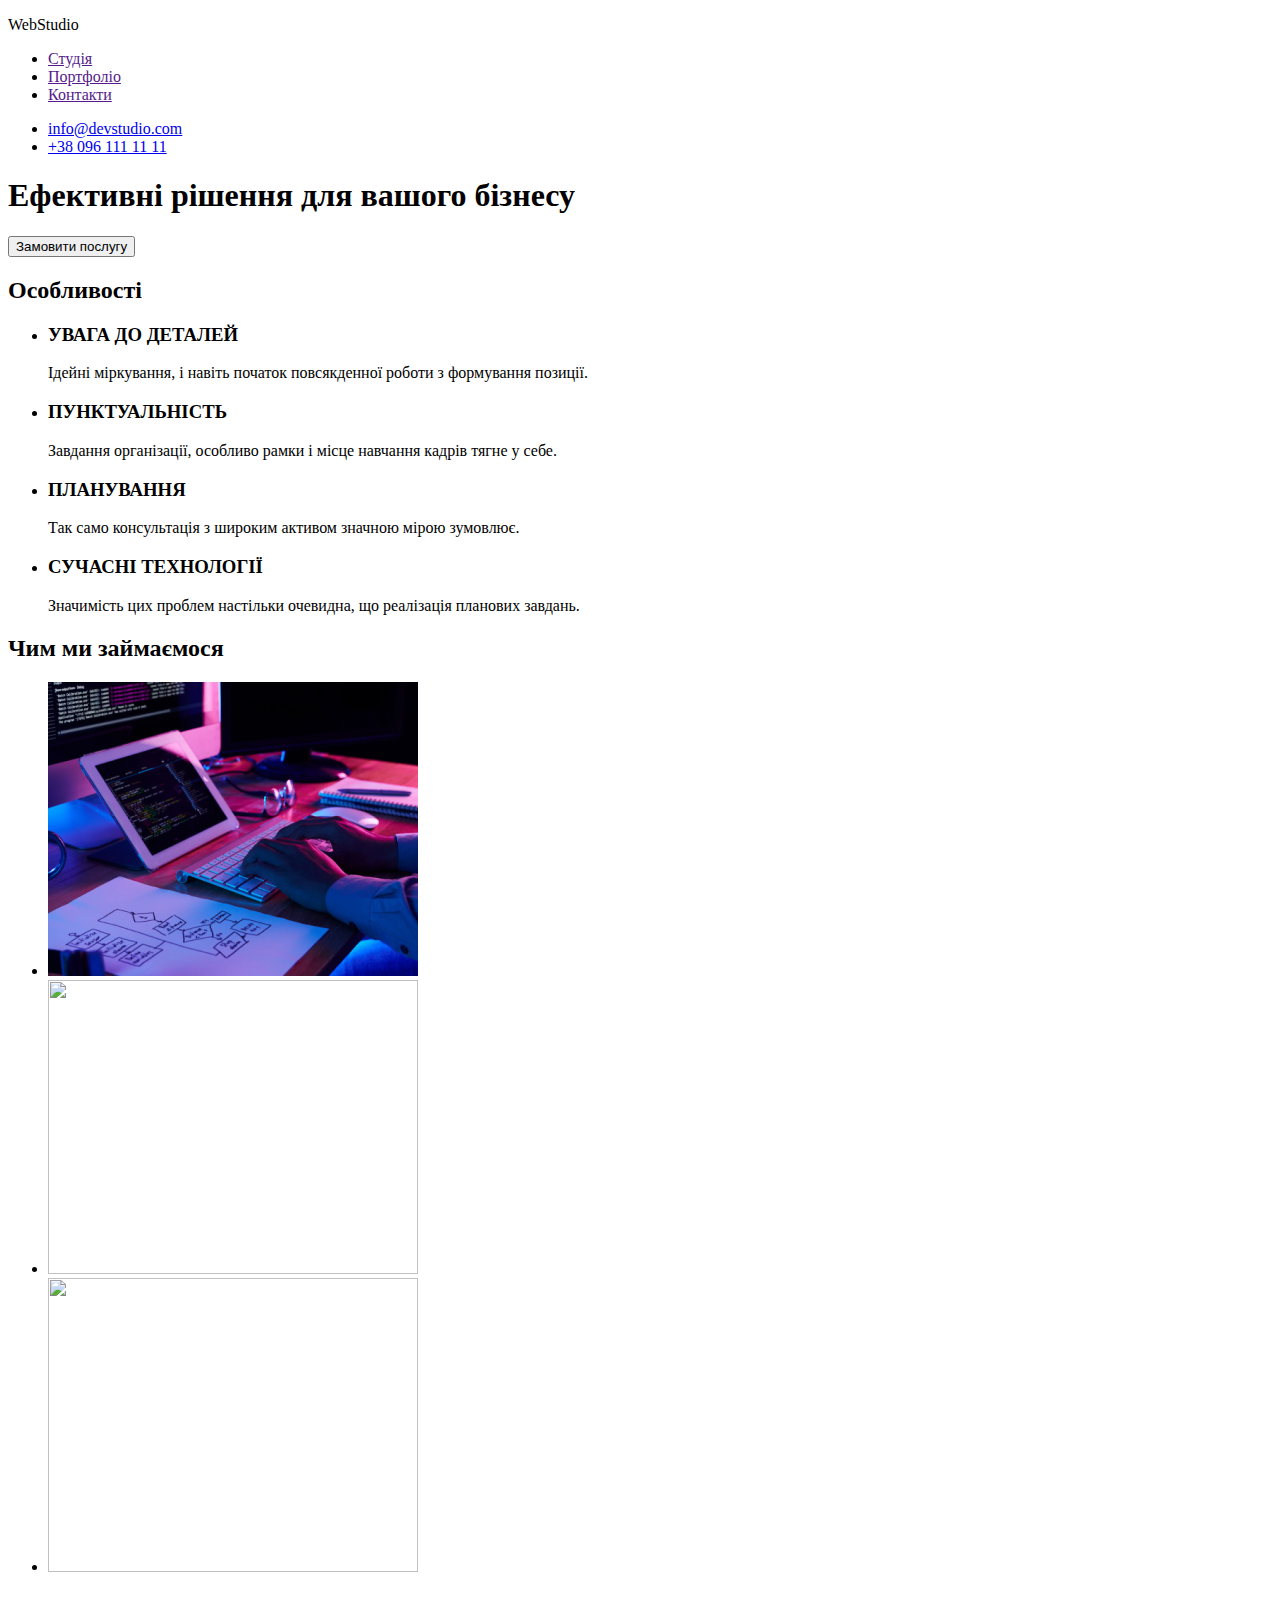
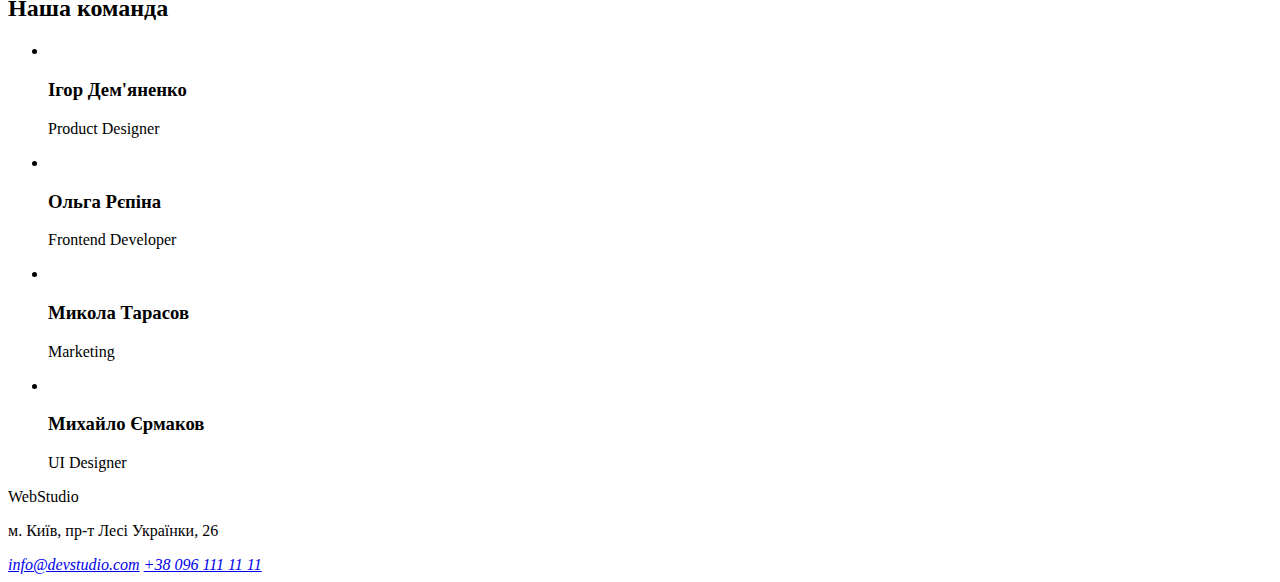
==== firstproject.html @ 96a33d23 "HTML" ====
<!DOCTYPE html>
<html lang="uk">
  <head>
    <meta charset="UTF-8" />
    <meta http-equiv="X-UA-Compatible" content="IE=edge" />
    <meta name="viewport" content="width=device-width, initial-scale=1.0" />
    <title>WebStudio</title>
  </head>
  <body>
    <!-- Шапка сайта -->
    <header>
      <nav>
        <p>WebStudio</p>
        <ul>
          <li>
            <a href="">Студія</a>
          </li>
          <li>
            <a href="">Портфоліо</a>
          </li>

          <li>
            <a href="">Контакти</a>
          </li>
        </ul>
      </nav>
      <ul>
        <li><a href="mailto:info@devstudio.com">info@devstudio.com</a></li>
        <li><a href="tel:+380961111111">+38 096 111 11 11</a></li>
      </ul>
    </header>
    <main>
      <!-- Герой -->
      <section>
        <div>
          <h1>Ефективні рішення для вашого бізнесу</h1>
          <button>Замовити послугу</button>
        </div>
      </section>
      <!--Особливості-->
      <section>
        <h2>Особливості</h2>
        <ul>
          <li>
            <h3>УВАГА ДО ДЕТАЛЕЙ</h3>
            <p>
              Ідейні міркування, і навіть початок повсякденної роботи з
              формування позиції.
            </p>
          </li>
          <li>
            <h3>ПУНКТУАЛЬНІСТЬ</h3>
            <p>
              Завдання організації, особливо рамки і місце навчання кадрів тягне
              у себе.
            </p>
          </li>
          <li>
            <h3>ПЛАНУВАННЯ</h3>
            <p>
              Так само консультація з широким активом значною мірою зумовлює.
            </p>
          </li>
          <li>
            <h3>СУЧАСНІ ТЕХНОЛОГІЇ</h3>
            <p>
              Значимість цих проблем настільки очевидна, що реалізація планових
              завдань.
            </p>
          </li>
        </ul>
      </section>
      <!--Чим ми займаємося-->
      <section>
        <h2>Чим ми займаємося</h2>
        <ul>
          <li>
            <img src="/image/img.png" alt="" width="370" height="294" />
          </li>
          <li>
            <img src="/image/img(1).png" alt="" width="370" height="294" />
          </li>
          <li>
            <img src="/image/img(2).png" alt="" width="370" height="294" />
          </li>
        </ul>
      </section>
      <!--Наша команда-->
      <section>
        <h2>Наша команда</h2>
        <ul>
          <li>
            <div>
              <img src="/image/photo(1).jpg" alt="" width="270" />
              <h3>Ігор Дем'яненко</h3>
              <p>Product Designer</p>
            </div>
          </li>
          <li>
            <div>
              <img src="/image/photo(2).jpg" alt="" width="270" />
              <h3>Ольга Рєпіна</h3>
              <p>Frontend Developer</p>
            </div>
          </li>
          <li>
            <div>
              <img src="/image/photo(3).jpg" alt="" width="270" />
              <h3>Микола Тарасов</h3>
              <p>Marketing</p>
            </div>
          </li>
          <li>
            <div>
              <img src="/image/photo(4).png" alt="" width="270"/>
              <h3>Михайло Єрмаков</h3>
              <p>UI Designer</p>
            </div>
          </li>
        </ul>
      </section>
    </main>
    <footer>
      <div>
        <p>WebStudio</p>
        <p>м. Київ, пр-т Лесі Українки, 26</p>
        <address>
          <a href="mailto:info@devstudio.com">info@devstudio.com</a>
          <a href="tel:+380961111111">+38 096 111 11 11</a>
        </address>
      </div>
    </footer>
  </body>
</html>
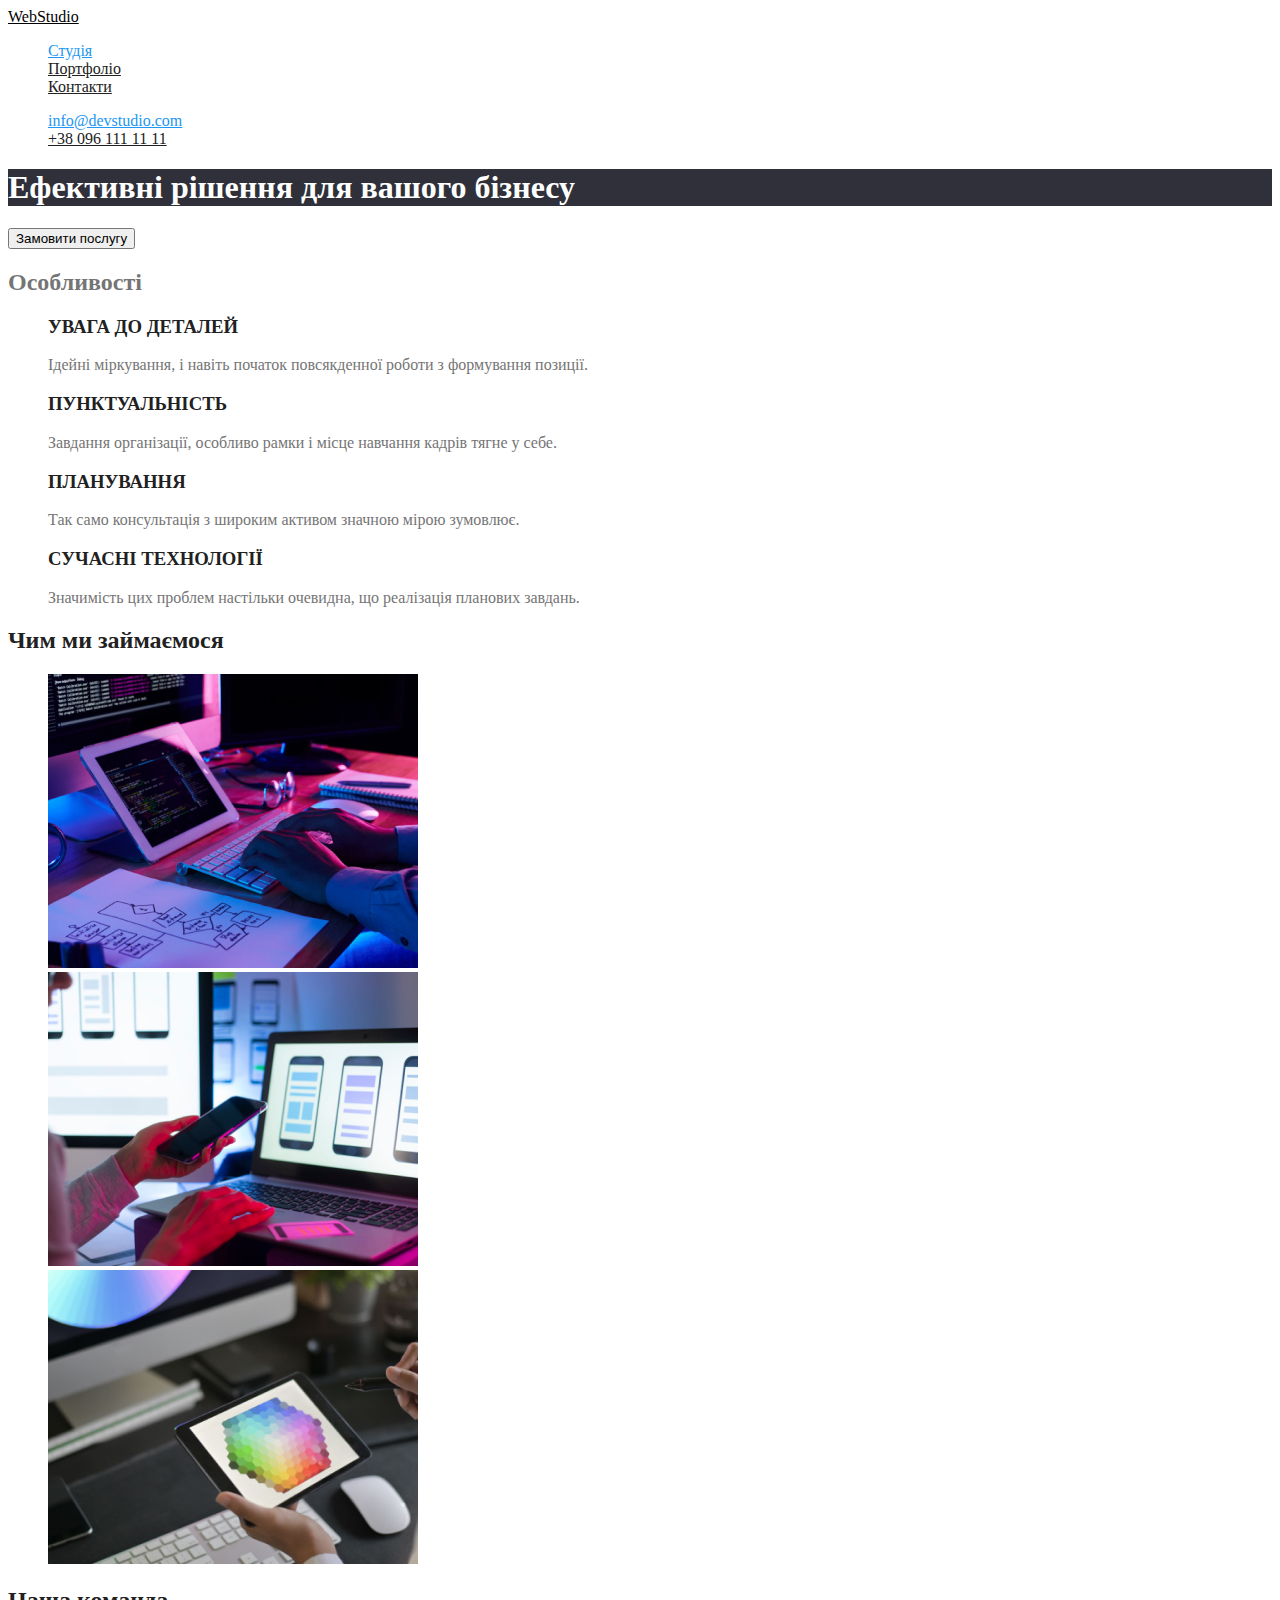
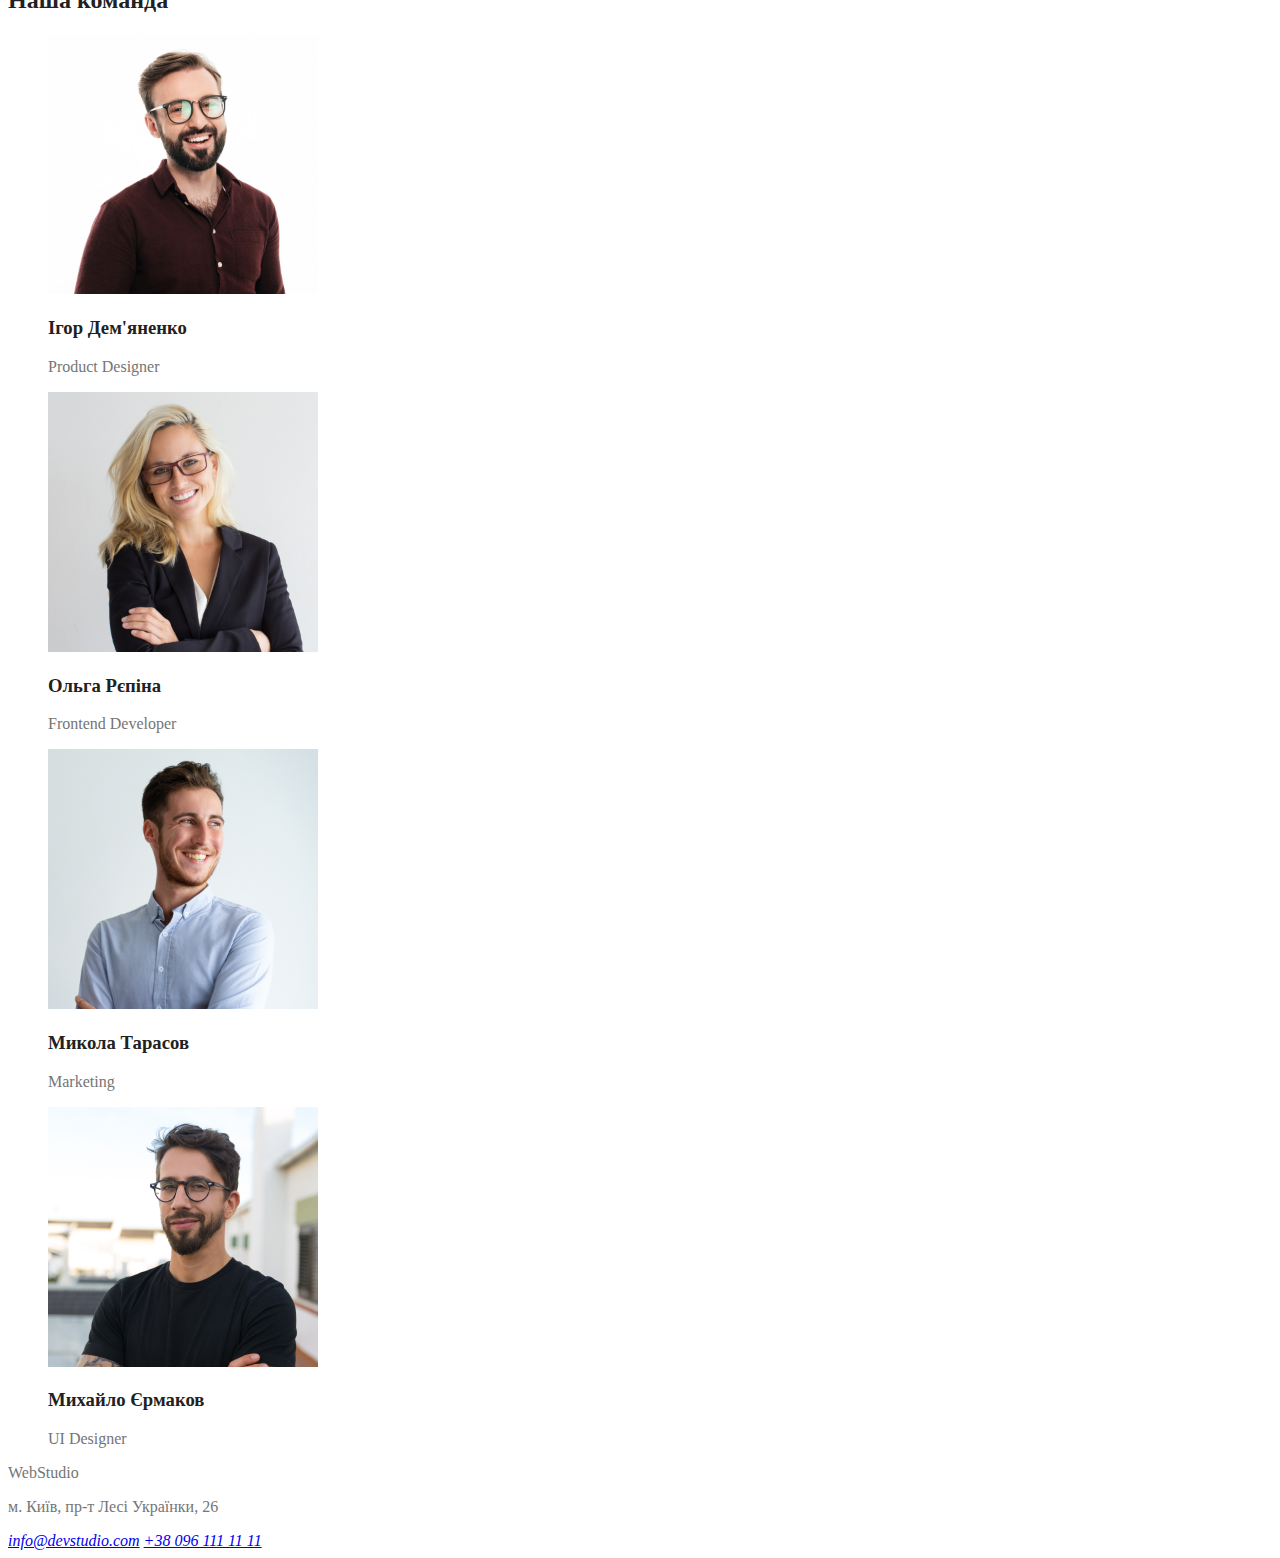
==== commit 7792dd21: "Portfolio Page + Css" ====
--- a/firstproject.html
+++ b/firstproject.html
@@ -5,64 +5,65 @@
     <meta http-equiv="X-UA-Compatible" content="IE=edge" />
     <meta name="viewport" content="width=device-width, initial-scale=1.0" />
     <title>WebStudio</title>
+    <link rel="stylesheet" href="/css/styles.css" />
   </head>
-  <body>
+  <body class="page">
     <!-- Шапка сайта -->
-    <header>
-      <nav>
-        <p>WebStudio</p>
-        <ul>
+    <header class="">
+      <nav >
+        <a href="" class="link">WebStudio</a>
+        <ul class="list">
           <li>
-            <a href="">Студія</a>
+            <a class="link current" href="">Студія</a>
           </li>
           <li>
-            <a href="">Портфоліо</a>
+            <a class="link" href="./portfolio.html" target="_blank">Портфоліо</a>
           </li>
 
           <li>
-            <a href="">Контакти</a>
+            <a class="link" href="">Контакти</a>
           </li>
         </ul>
       </nav>
-      <ul>
-        <li><a href="mailto:info@devstudio.com">info@devstudio.com</a></li>
-        <li><a href="tel:+380961111111">+38 096 111 11 11</a></li>
+      <ul class="list" >
+        <li ><a href="mailto:info@devstudio.com" class=" link current" >info@devstudio.com</a></li>
+        <li><a href="tel:+380961111111" class="link">+38 096 111 11 11</a></li>
       </ul>
     </header>
     <main>
       <!-- Герой -->
       <section>
         <div>
-          <h1>Ефективні рішення для вашого бізнесу</h1>
-          <button>Замовити послугу</button>
+          <h1 class="hero-title">Ефективні рішення для вашого бізнесу</h1>
+          <button class="button">Замовити послугу</button>
         </div>
       </section>
       <!--Особливості-->
-      <section>
-        <h2>Особливості</h2>
-        <ul>
+      <section class="section">
+        <h2 >Особливості</h2>
+        <ul class="list">
           <li>
-            <h3>УВАГА ДО ДЕТАЛЕЙ</h3>
+            <h3 class="title">УВАГА ДО ДЕТАЛЕЙ</h3>
             <p>
               Ідейні міркування, і навіть початок повсякденної роботи з
               формування позиції.
             </p>
           </li>
           <li>
-            <h3>ПУНКТУАЛЬНІСТЬ</h3>
+            <h3 class="title">ПУНКТУАЛЬНІСТЬ</h3>
             <p>
               Завдання організації, особливо рамки і місце навчання кадрів тягне
               у себе.
             </p>
           </li>
           <li>
-            <h3>ПЛАНУВАННЯ</h3>
+            <h3 class="title">ПЛАНУВАННЯ</h3>
             <p>
               Так само консультація з широким активом значною мірою зумовлює.
             </p>
           </li>
           <li>
-            <h3>СУЧАСНІ ТЕХНОЛОГІЇ</h3>
+            <h3 class="title">СУЧАСНІ ТЕХНОЛОГІЇ</h3>
             <p>
               Значимість цих проблем настільки очевидна, що реалізація планових
               завдань.
@@ -71,9 +72,9 @@
         </ul>
       </section>
       <!--Чим ми займаємося-->
-      <section>
-        <h2>Чим ми займаємося</h2>
-        <ul>
+      <section class="section">
+        <h2 class="title">Чим ми займаємося</h2>
+        <ul class="list">
           <li>
             <img src="/image/img.png" alt="" width="370" height="294" />
           </li>
@@ -86,40 +87,41 @@
         </ul>
       </section>
       <!--Наша команда-->
-      <section>
-        <h2>Наша команда</h2>
-        <ul>
+      <section class="section">
+        <h2 class="title">Наша команда</h2>
+        <ul class="list">
           <li>
             <div>
               <img src="/image/photo(1).jpg" alt="" width="270" />
-              <h3>Ігор Дем'яненко</h3>
+              <h3 class="title">Ігор Дем'яненко</h3>
               <p>Product Designer</p>
             </div>
           </li>
           <li>
             <div>
               <img src="/image/photo(2).jpg" alt="" width="270" />
-              <h3>Ольга Рєпіна</h3>
+              <h3 class="title">Ольга Рєпіна</h3>
               <p>Frontend Developer</p>
             </div>
           </li>
           <li>
             <div>
               <img src="/image/photo(3).jpg" alt="" width="270" />
-              <h3>Микола Тарасов</h3>
+              <h3 class="title">Микола Тарасов</h3>
               <p>Marketing</p>
             </div>
           </li>
           <li>
             <div>
-              <img src="/image/photo(4).png" alt="" width="270"/>
-              <h3>Михайло Єрмаков</h3>
+              <img src="/image/photo(4).png" alt="" width="270" />
+              <h3 class="title">Михайло Єрмаков</h3>
               <p>UI Designer</p>
             </div>
           </li>
         </ul>
       </section>
     </main>
+    <!-- Футер-->
     <footer>
       <div>
         <p>WebStudio</p>
--- a/css/styles.css
+++ b/css/styles.css
@@ -0,0 +1,44 @@
+:root {
+    --primery-text-color: #757575; 
+    --title-text-color: #212121;
+    --accent-color:  #2196F3; 
+    --primery-White-color: #ffffff;
+  }
+  
+/* Основной цвет текста */
+  .page{
+    color: var(--primery-text-color);
+  }
+/* Списки  */
+  .list {
+    list-style: none;
+  }
+
+  /* Ссылки навигации */
+
+   .link{
+    color:#000000;
+  }
+  .list .link{
+    color: var(--title-text-color);
+  }
+  .list .link:hover{
+    color: var(--accent-color);
+  }
+  .list .link.current {
+    color: var(--accent-color);
+  }
+
+  /* Герой */
+  .hero-title{
+    color: var(--primery-White-color);
+    background-color: #2F303A;
+  }
+
+
+  /* Особливості (section) */
+  .section .title{
+    color: var(--title-text-color);
+  }
+
+
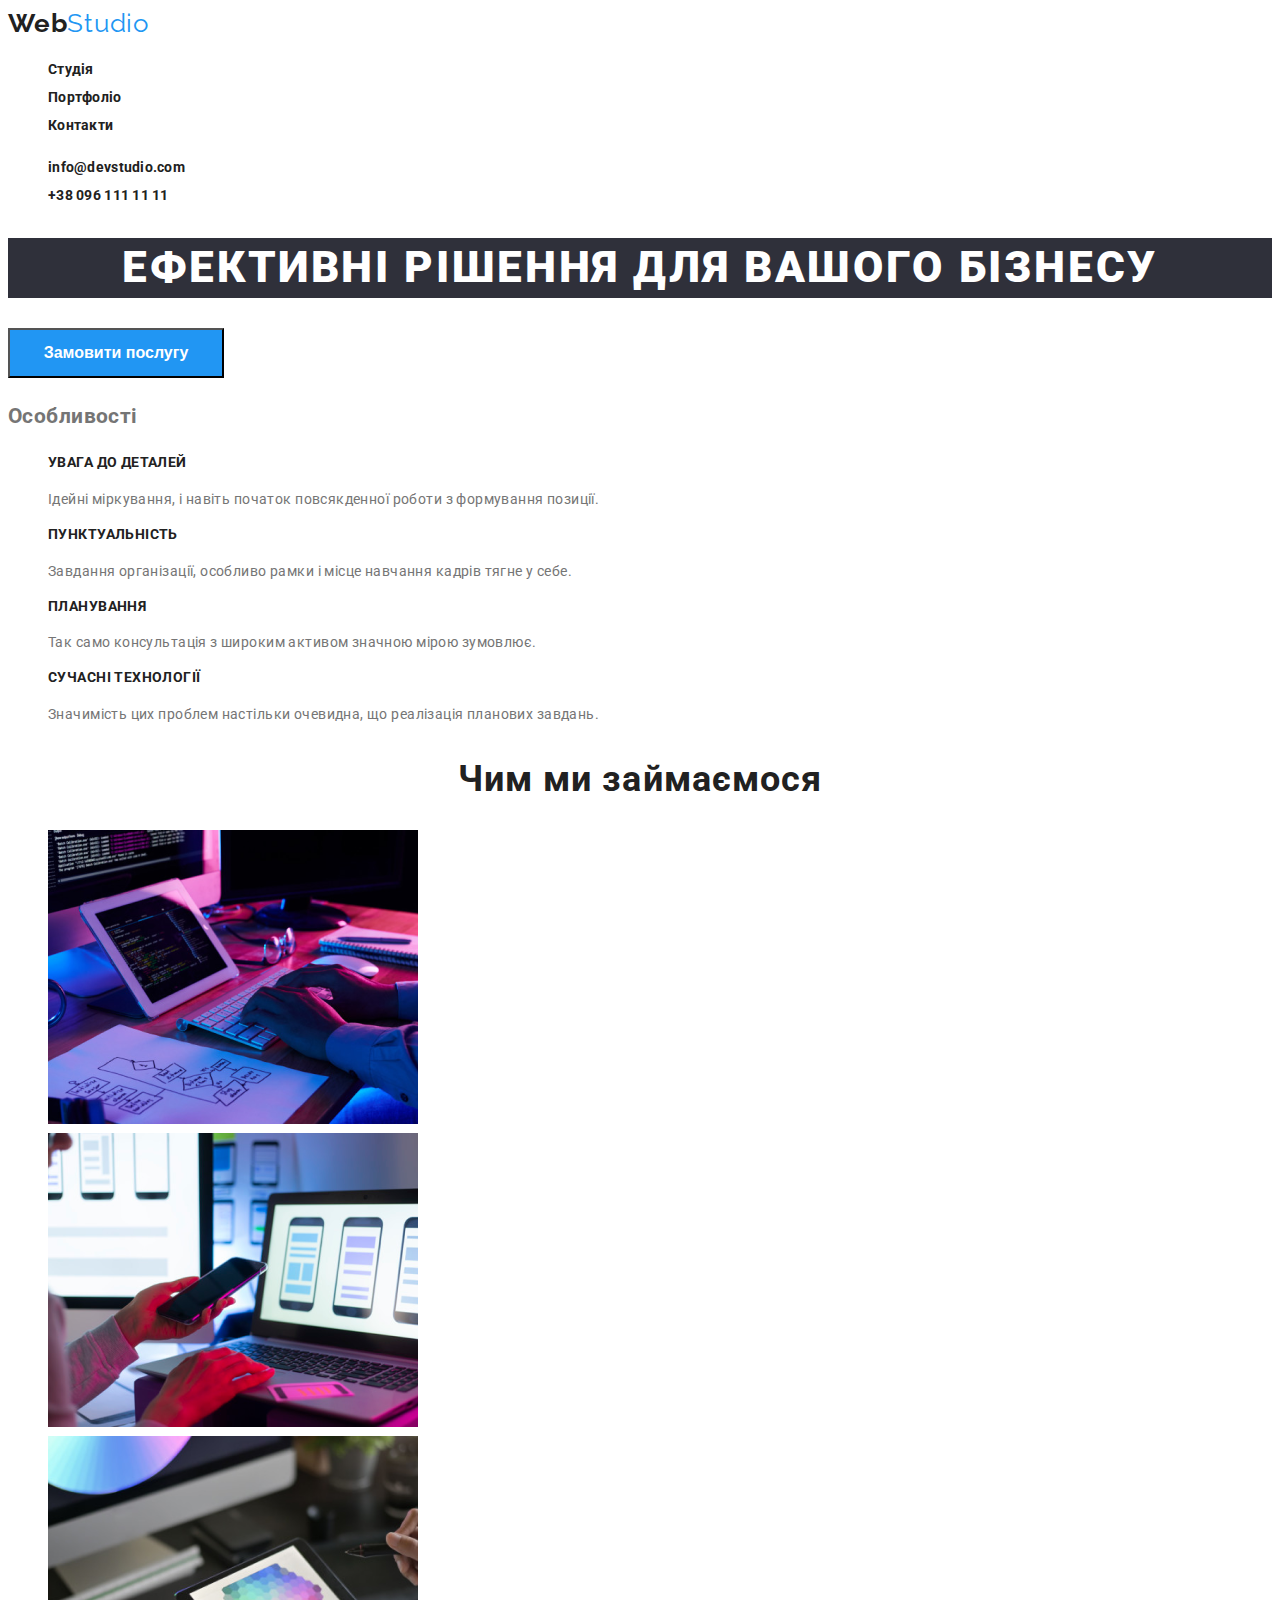
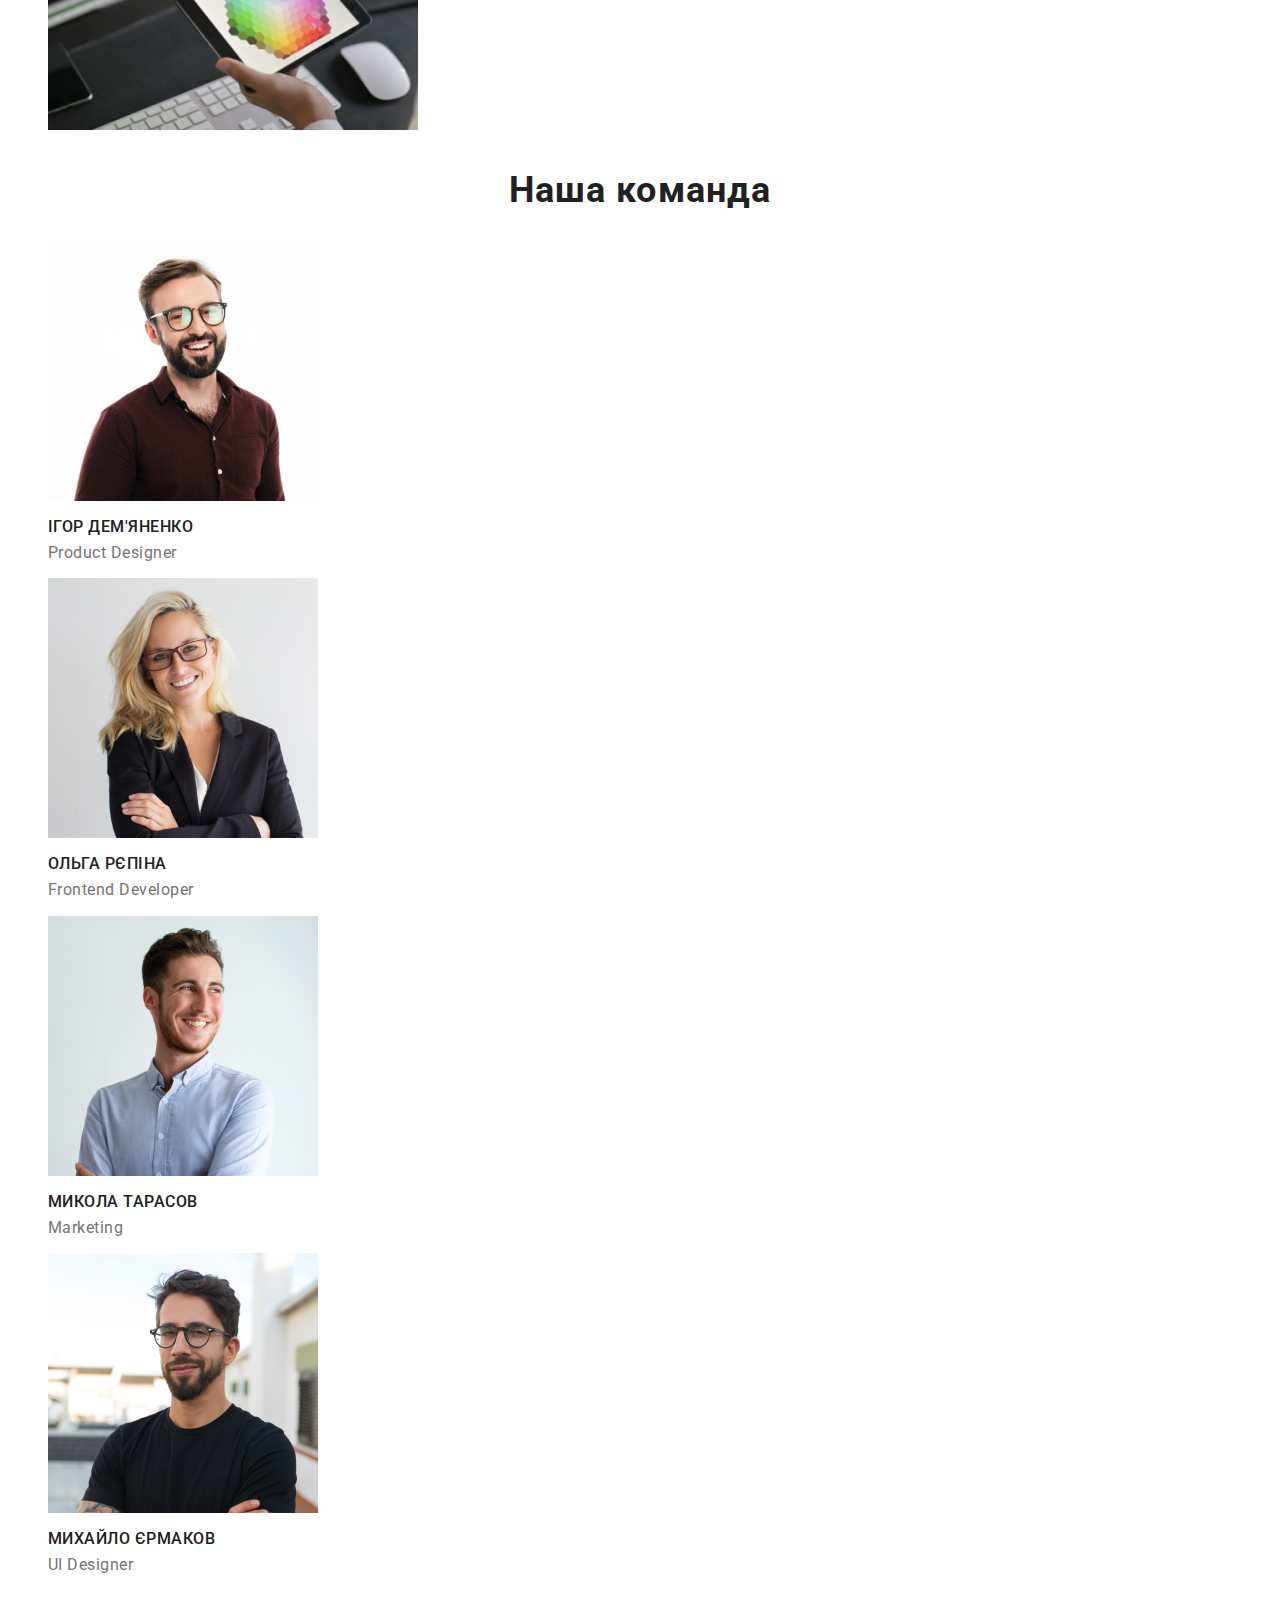
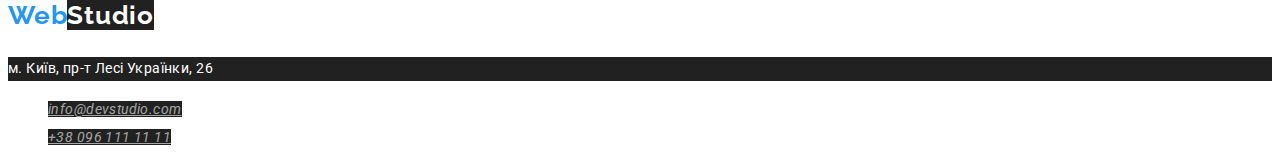
==== commit 4106e24d: "11/02" ====
--- a/firstproject.html
+++ b/firstproject.html
@@ -4,20 +4,26 @@
     <meta charset="UTF-8" />
     <meta http-equiv="X-UA-Compatible" content="IE=edge" />
     <meta name="viewport" content="width=device-width, initial-scale=1.0" />
+    <link
+      href="https://fonts.googleapis.com/css2?family=Hammersmith+One&family=Raleway:wght@700&family=Roboto:wght@400;700;900&display=swap"
+      rel="stylesheet"
+    />
     <title>WebStudio</title>
     <link rel="stylesheet" href="/css/styles.css" />
   </head>
   <body class="page">
     <!-- Шапка сайта -->
     <header class="">
-      <nav >
-        <a href="" class="link">WebStudio</a>
+      <nav>
+        <a href="" class="logo">Web<span class="studio">Studio</span></a>
         <ul class="list">
           <li>
             <a class="link current" href="">Студія</a>
           </li>
           <li>
-            <a class="link" href="./portfolio.html" target="_blank">Портфоліо</a>
+            <a class="link" href="./portfolio.html" target="_blank"
+              >Портфоліо</a
+            >
           </li>
 
           <li>
@@ -25,8 +31,12 @@
           </li>
         </ul>
       </nav>
-      <ul class="list" >
-        <li ><a href="mailto:info@devstudio.com" class=" link current" >info@devstudio.com</a></li>
+      <ul class="list">
+        <li>
+          <a href="mailto:info@devstudio.com" class="link current"
+            >info@devstudio.com</a
+          >
+        </li>
         <li><a href="tel:+380961111111" class="link">+38 096 111 11 11</a></li>
       </ul>
     </header>
@@ -34,13 +44,13 @@
       <!-- Герой -->
       <section>
         <div>
-          <h1 class="hero-title">Ефективні рішення для вашого бізнесу</h1>
+          <h1 class="hero title">Ефективні рішення для вашого бізнесу</h1>
           <button class="button">Замовити послугу</button>
         </div>
       </section>
       <!--Особливості-->
-      <section class="section">
-        <h2 >Особливості</h2>
+      <section class="particularities">
+        <h2 class="title">Особливості</h2>
         <ul class="list">
           <li>
             <h3 class="title">УВАГА ДО ДЕТАЛЕЙ</h3>
@@ -89,33 +99,33 @@
       <!--Наша команда-->
       <section class="section">
         <h2 class="title">Наша команда</h2>
-        <ul class="list">
+        <ul class="ourteam list">
           <li>
             <div>
               <img src="/image/photo(1).jpg" alt="" width="270" />
               <h3 class="title">Ігор Дем'яненко</h3>
-              <p>Product Designer</p>
+              <p class="text">Product Designer</p>
             </div>
           </li>
           <li>
             <div>
               <img src="/image/photo(2).jpg" alt="" width="270" />
               <h3 class="title">Ольга Рєпіна</h3>
-              <p>Frontend Developer</p>
+              <p class="text">Frontend Developer</p>
             </div>
           </li>
           <li>
             <div>
               <img src="/image/photo(3).jpg" alt="" width="270" />
               <h3 class="title">Микола Тарасов</h3>
-              <p>Marketing</p>
+              <p class="text">Marketing</p>
             </div>
           </li>
           <li>
             <div>
               <img src="/image/photo(4).png" alt="" width="270" />
               <h3 class="title">Михайло Єрмаков</h3>
-              <p>UI Designer</p>
+              <p class="text">UI Designer</p>
             </div>
           </li>
         </ul>
@@ -124,11 +134,21 @@
     <!-- Футер-->
     <footer>
       <div>
-        <p>WebStudio</p>
-        <p>м. Київ, пр-т Лесі Українки, 26</p>
+        <p class="logo2">Web<span class="studio2">Studio</span></p>
+        <p class="adrs">м. Київ, пр-т Лесі Українки, 26</p>
         <address>
-          <a href="mailto:info@devstudio.com">info@devstudio.com</a>
-          <a href="tel:+380961111111">+38 096 111 11 11</a>
+          <ul class="list">
+            <li>
+              <a class="mailphone" href="mailto:info@devstudio.com"
+                >info@devstudio.com</a
+              >
+            </li>
+            <li>
+              <a class="mailphone" href="tel:+380961111111"
+                >+38 096 111 11 11</a
+              >
+            </li>
+          </ul>
         </address>
       </div>
     </footer>
--- a/css/styles.css
+++ b/css/styles.css
@@ -1,44 +1,148 @@
 :root {
-    --primery-text-color: #757575; 
-    --title-text-color: #212121;
-    --accent-color:  #2196F3; 
-    --primery-White-color: #ffffff;
-  }
-  
+  --primery-text-color: #757575;
+  --title-text-color: #212121;
+  --accent-color: #2196f3;
+  --primery-White-color: #ffffff;
+}
+
 /* Основной цвет текста */
-  .page{
-    color: var(--primery-text-color);
-  }
+body {
+  color: var(--primery-text-color);
+  font-family: Roboto, sans-serif;
+  font-weight: 400;
+  font-size: 14px;
+  line-height: 2;
+  letter-spacing: 0.03em;
+}
+/* Кнопки */
+.button {
+  color: var(--primery-White-color);
+  background-color: var(--accent-color);
+  width: 216px;
+  height: 50px;
+  left: 692px;
+  top: 430px;
+  font-weight: 700;
+  font-size: 16px;
+  line-height: 1.87;
+}
+
 /* Списки  */
-  .list {
-    list-style: none;
-  }
+.list {
+  list-style: none;
+}
 
-  /* Ссылки навигации */
+/*Header Ссылки навигации */
 
-   .link{
-    color:#000000;
-  }
-  .list .link{
-    color: var(--title-text-color);
-  }
-  .list .link:hover{
-    color: var(--accent-color);
-  }
-  .list .link.current {
-    color: var(--accent-color);
-  }
+.list .link {
+  color: var(--title-text-color);
+  font-weight: 700;
+  font-size: 14px;
+  line-height: 1.14;
+  letter-spacing: 0.02em;
+  text-decoration: none;
+}
+.list .link:hover,
+.list .link:focus {
+  color: var(--accent-color);
+}
+.logo {
+  color: var(--title-text-color);
+  font-family: Raleway, sans-serif;
+  font-weight: 700;
+  font-size: 26px;
+  line-height: 1.19;
+  text-decoration: none;
+  letter-spacing: 0.03em;
+}
+.studio {
+  color: var(--accent-color);
+  font-weight: 400;
+  font-size: 26px;
+  line-height: 1.19;
+  letter-spacing: 0.03em;
+}
 
-  /* Герой */
-  .hero-title{
-    color: var(--primery-White-color);
-    background-color: #2F303A;
-  }
+/* Герой */
+.hero.title {
+  color: var(--primery-White-color);
+  background-color: #2f303a;
+  font-weight: 900;
+  font-size: 44px;
+  line-height: 1.36;
 
+  text-align: center;
+  letter-spacing: 0.06em;
+  text-transform: uppercase;
+}
+/* Особливості (section) */
+.list .title {
+  color: var(--title-text-color);
+  font-weight: 700;
+  font-size: 14px;
+  line-height: 1.14;
+  letter-spacing: 0.03em;
+  text-transform: uppercase;
+}
+/* Чим ми займаємося */
+.section > .title {
+  color: var(--title-text-color);
+  font-weight: 700;
+  font-size: 36px;
+  line-height: 42px;
+  text-align: center;
+  letter-spacing: 0.03em;
+}
+/* Наша Команда*/
+.ourteam .title {
+  color: var(--title-text-color);
+  font-weight: 500;
+  font-size: 16px;
+  line-height: 1.14px;
+  /* identical to box height */
+  letter-spacing: 0.03em;
+}
+.ourteam .text {
+  font-weight: 400;
+  font-size: 16px;
+  line-height: 1.2;
+  letter-spacing: 0.03em;
+}
+/* Footer */
+.logo2 {
+  color: var(--accent-color);
+  font-family: Raleway, sans-serif;
 
-  /* Особливості (section) */
-  .section .title{
-    color: var(--title-text-color);
-  }
+  font-weight: 700;
+  font-size: 26px;
+  line-height: 1.2;
 
+  letter-spacing: 0.03em;
+}
+.studio2 {
+  color: var(--primery-White-color);
+  background-color: var(--title-text-color);
 
+  font-weight: 700;
+  font-size: 26px;
+  line-height: 1.2;
+  letter-spacing: 0.03em;
+}
+
+.adrs {
+  color: var(--primery-White-color);
+  background-color: var(--title-text-color);
+
+  font-weight: 400;
+  font-size: 14px;
+  line-height: 1.71;
+  letter-spacing: 0.03em;
+}
+.mailphone {
+  color: rgba(255, 255, 255, 0.6);
+  background-color: var(--title-text-color);
+  font-weight: 400;
+  font-size: 14px;
+  line-height: 1.71;
+  letter-spacing: 0.03em;
+}
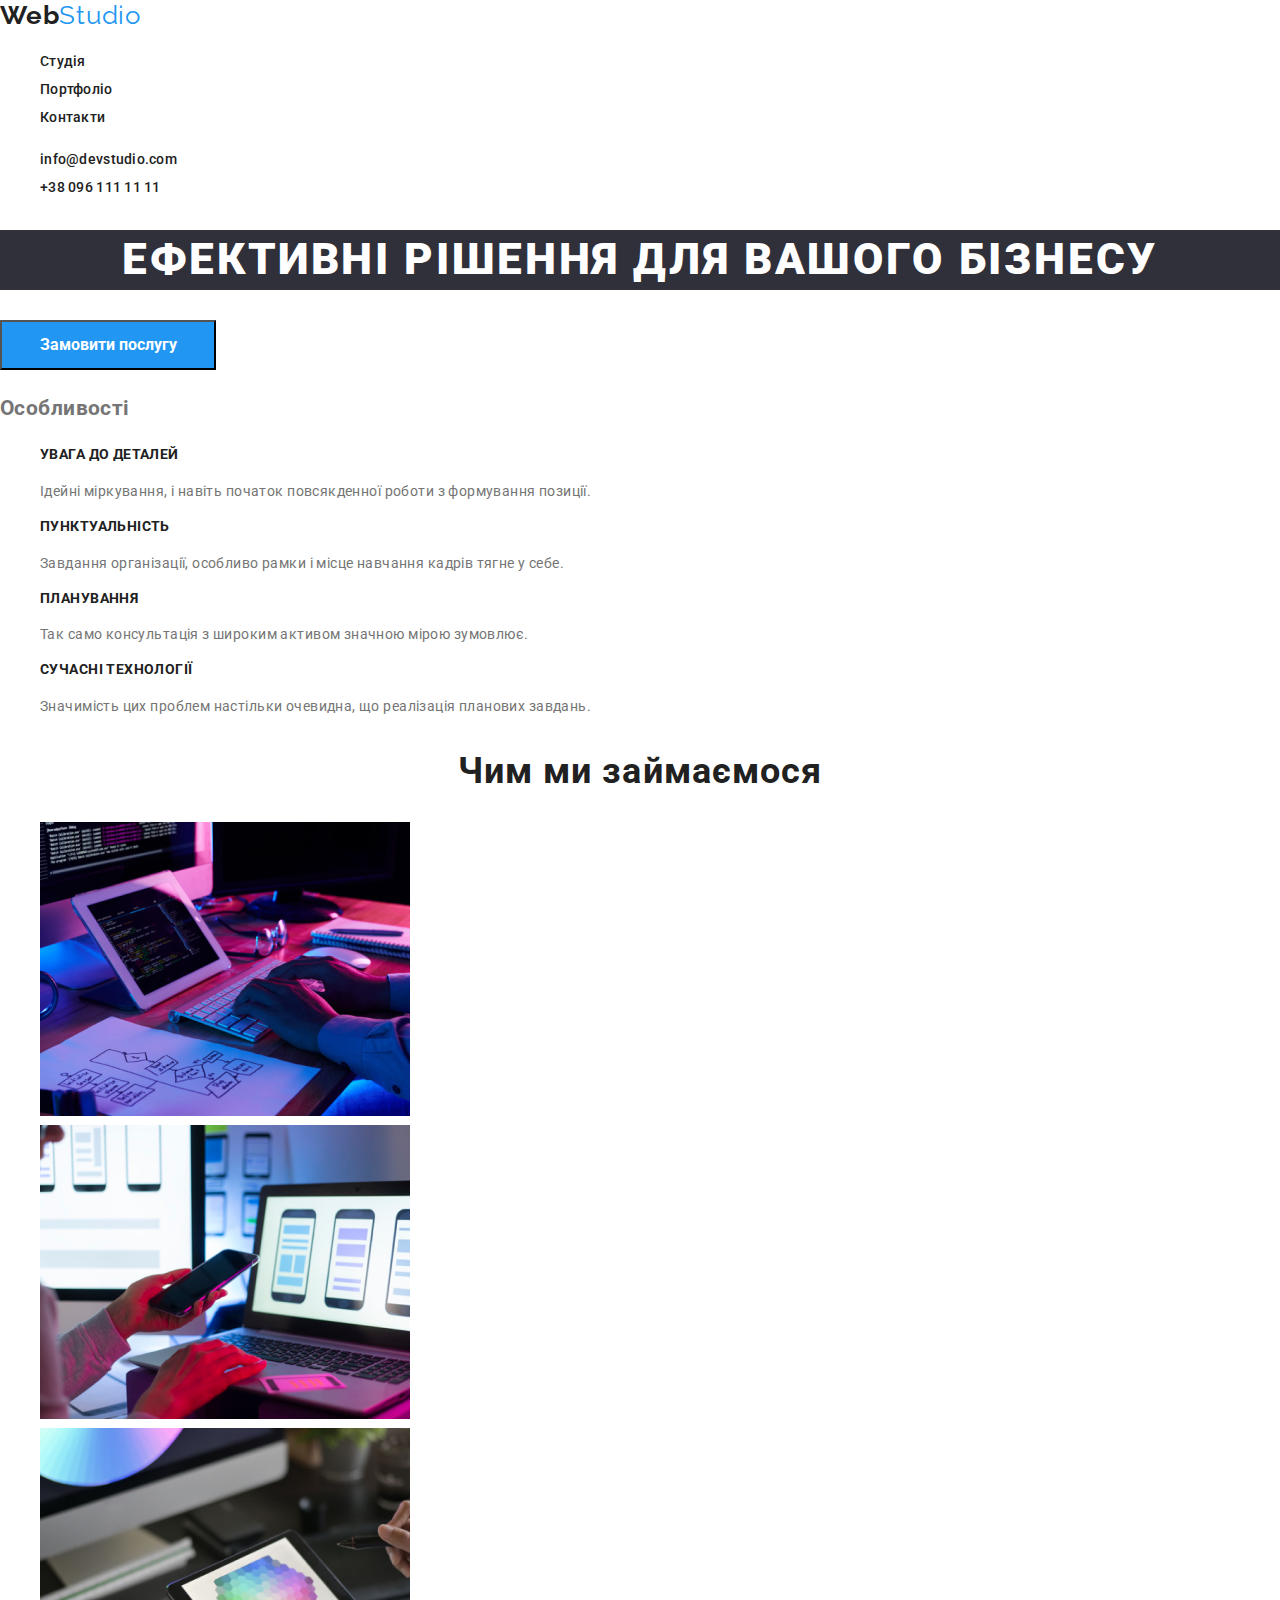
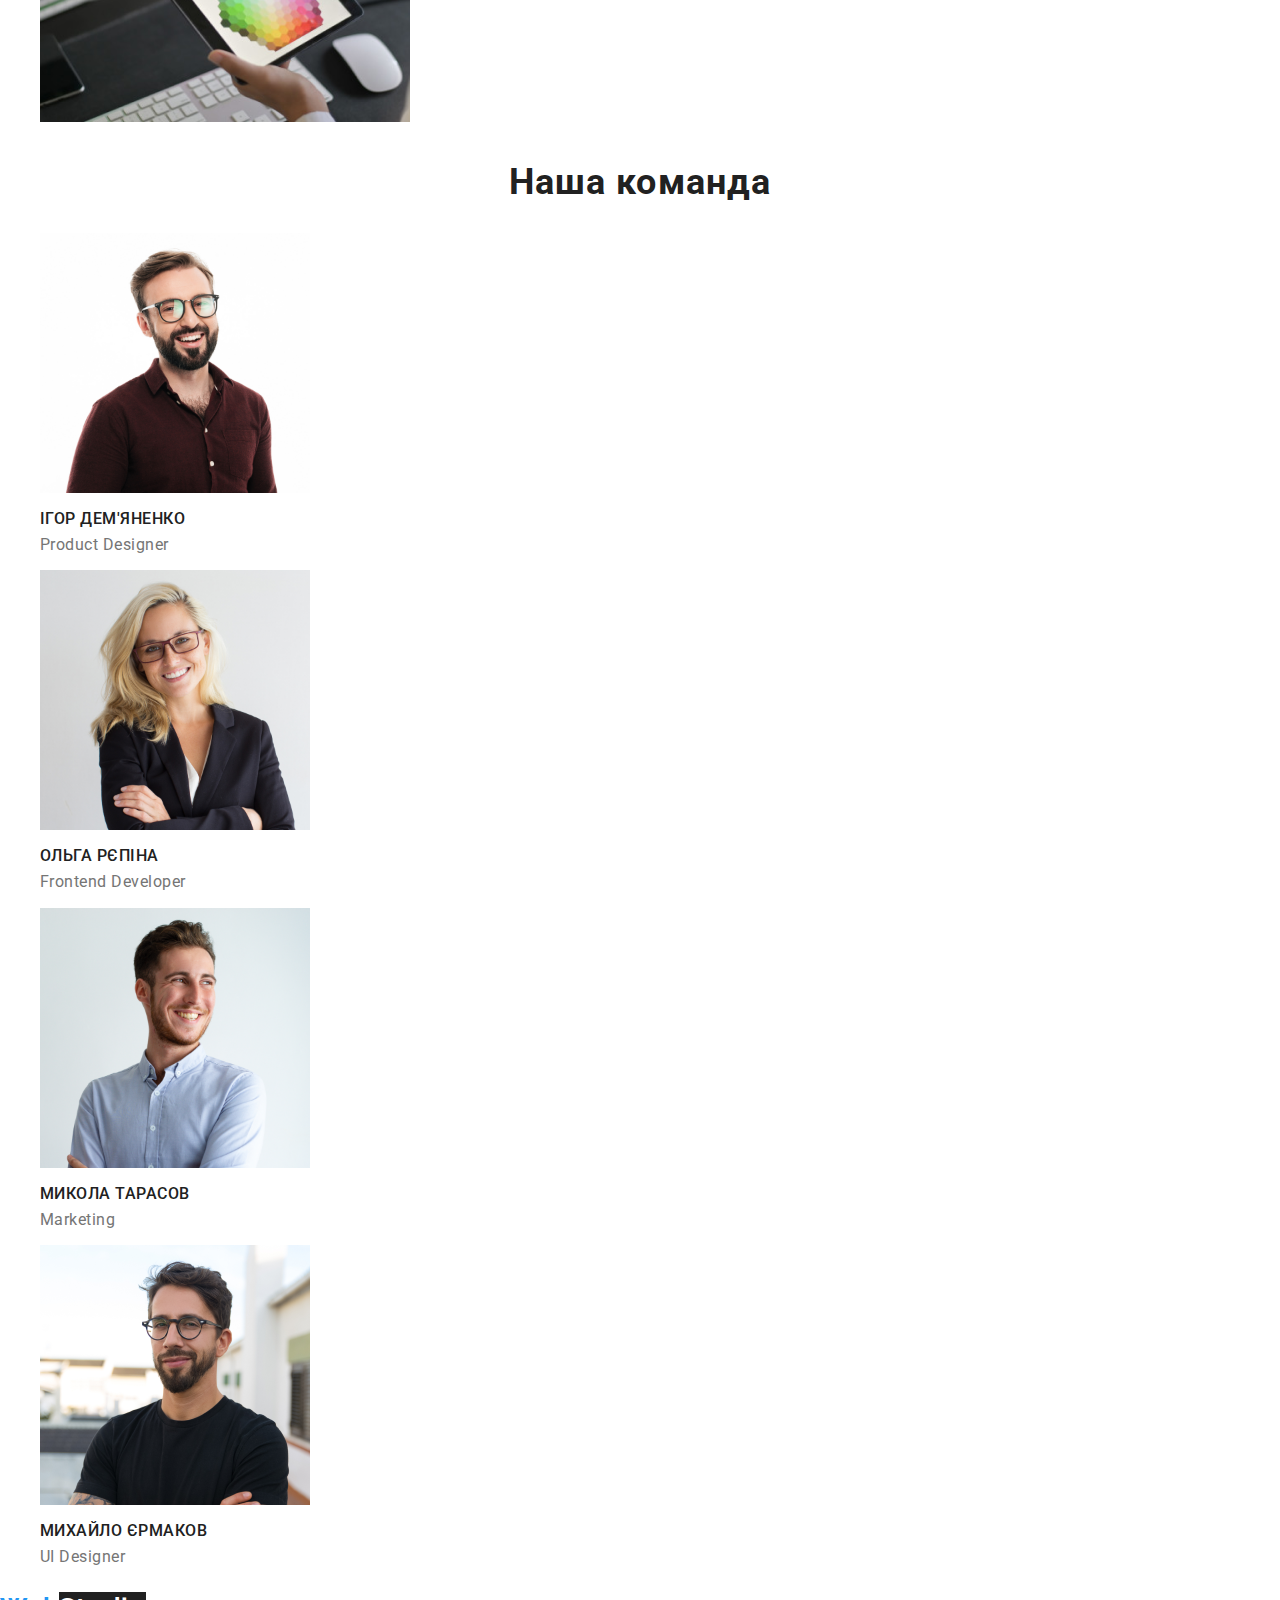
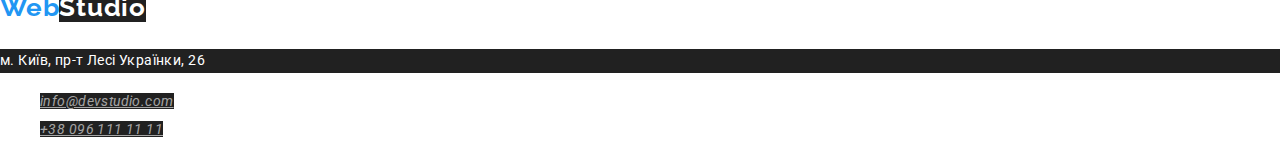
==== commit 4396d3df: "+ Portfolio Page" ====
--- a/firstproject.html
+++ b/firstproject.html
@@ -4,12 +4,18 @@
     <meta charset="UTF-8" />
     <meta http-equiv="X-UA-Compatible" content="IE=edge" />
     <meta name="viewport" content="width=device-width, initial-scale=1.0" />
+
     <link
       href="https://fonts.googleapis.com/css2?family=Hammersmith+One&family=Raleway:wght@700&family=Roboto:wght@400;700;900&display=swap"
       rel="stylesheet"
     />
+
+    <link
+      rel="stylesheet"
+      href="https://cdnjs.cloudflare.com/ajax/libs/modern-normalize/1.1.0/modern-normalize.min.css"
+    />
+    <link rel="stylesheet" href="/css/styles.css" />
     <title>WebStudio</title>
-    <link rel="stylesheet" href="/css/styles.css" />
   </head>
   <body class="page">
     <!-- Шапка сайта -->
@@ -49,6 +55,7 @@
         </div>
       </section>
       <!--Особливості-->
+
       <section class="particularities">
         <h2 class="title">Особливості</h2>
         <ul class="list">
--- a/css/styles.css
+++ b/css/styles.css
@@ -36,7 +36,7 @@
 
 .list .link {
   color: var(--title-text-color);
-  font-weight: 700;
+  font-weight: 500;
   font-size: 14px;
   line-height: 1.14;
   letter-spacing: 0.02em;
@@ -76,6 +76,7 @@
   text-transform: uppercase;
 }
 /* Особливості (section) */
+
 .list .title {
   color: var(--title-text-color);
   font-weight: 700;
@@ -85,6 +86,7 @@
   text-transform: uppercase;
 }
 /* Чим ми займаємося */
+
 .section > .title {
   color: var(--title-text-color);
   font-weight: 700;
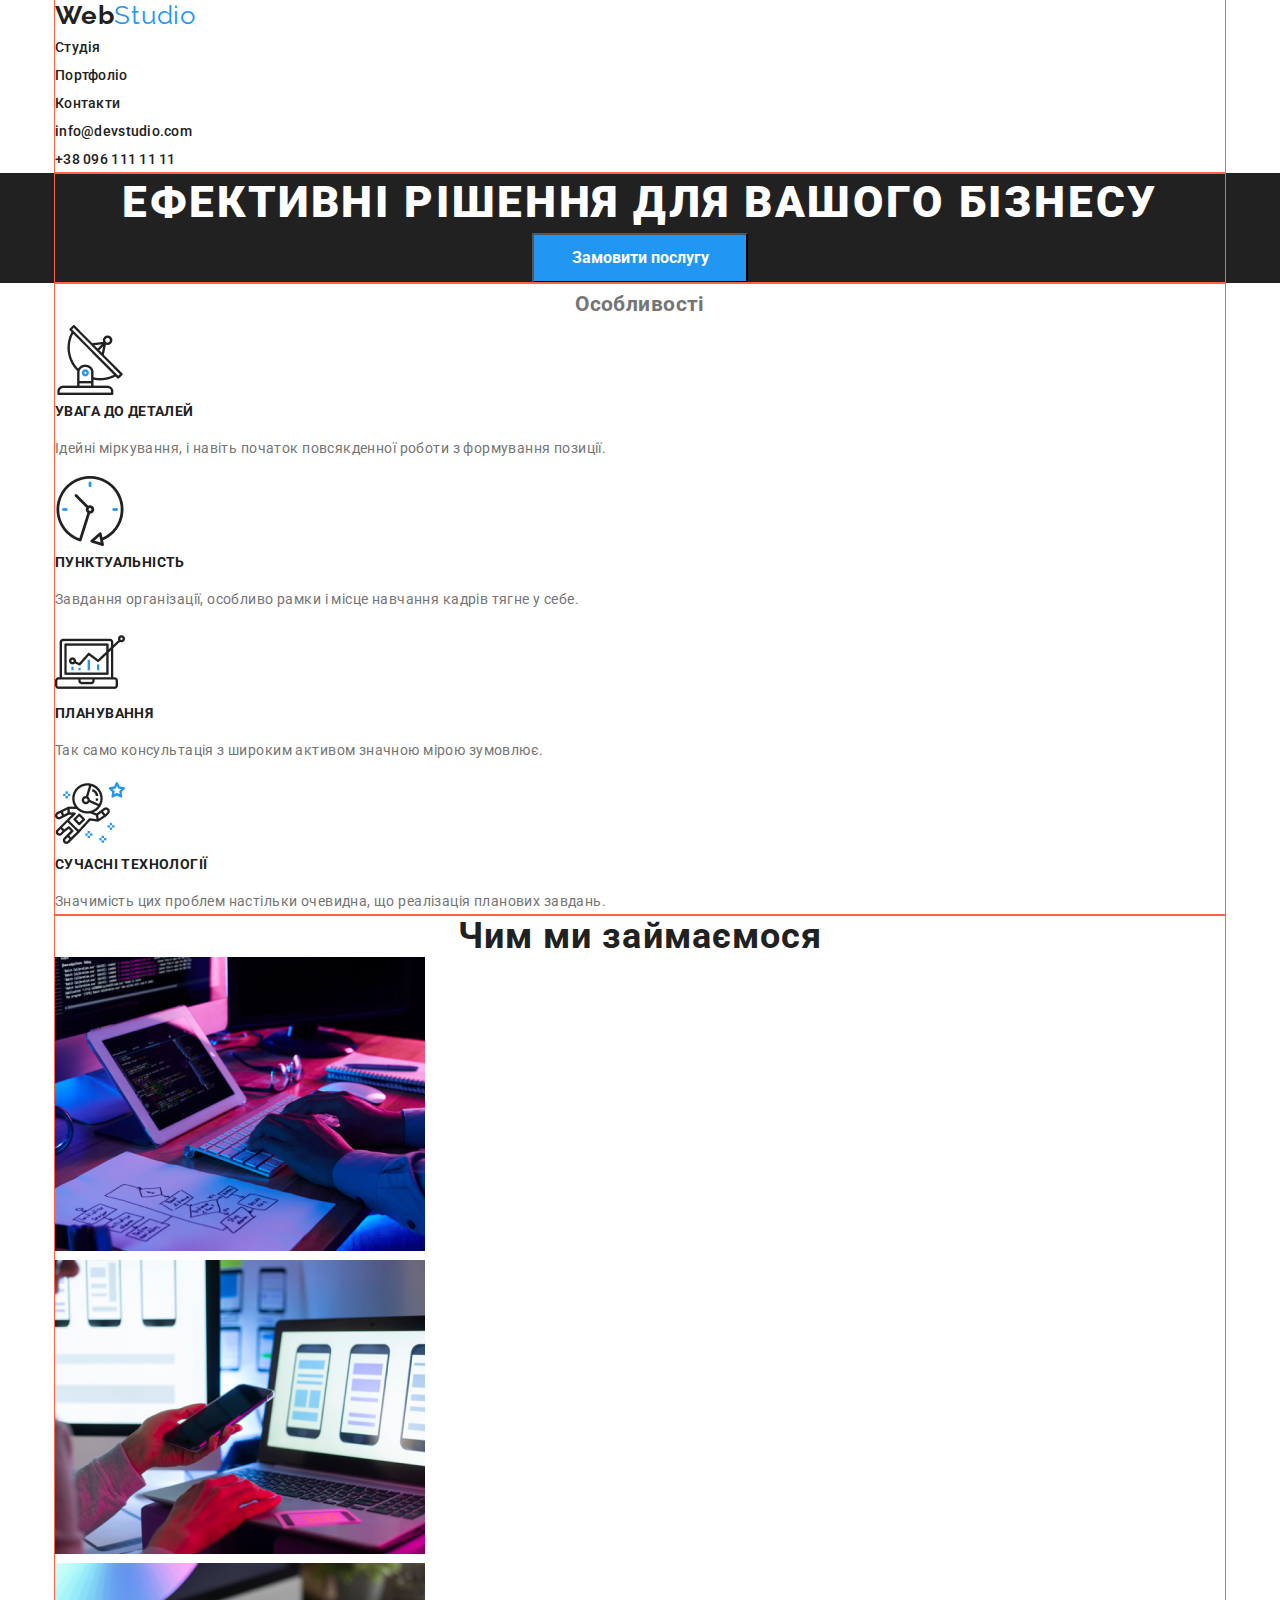
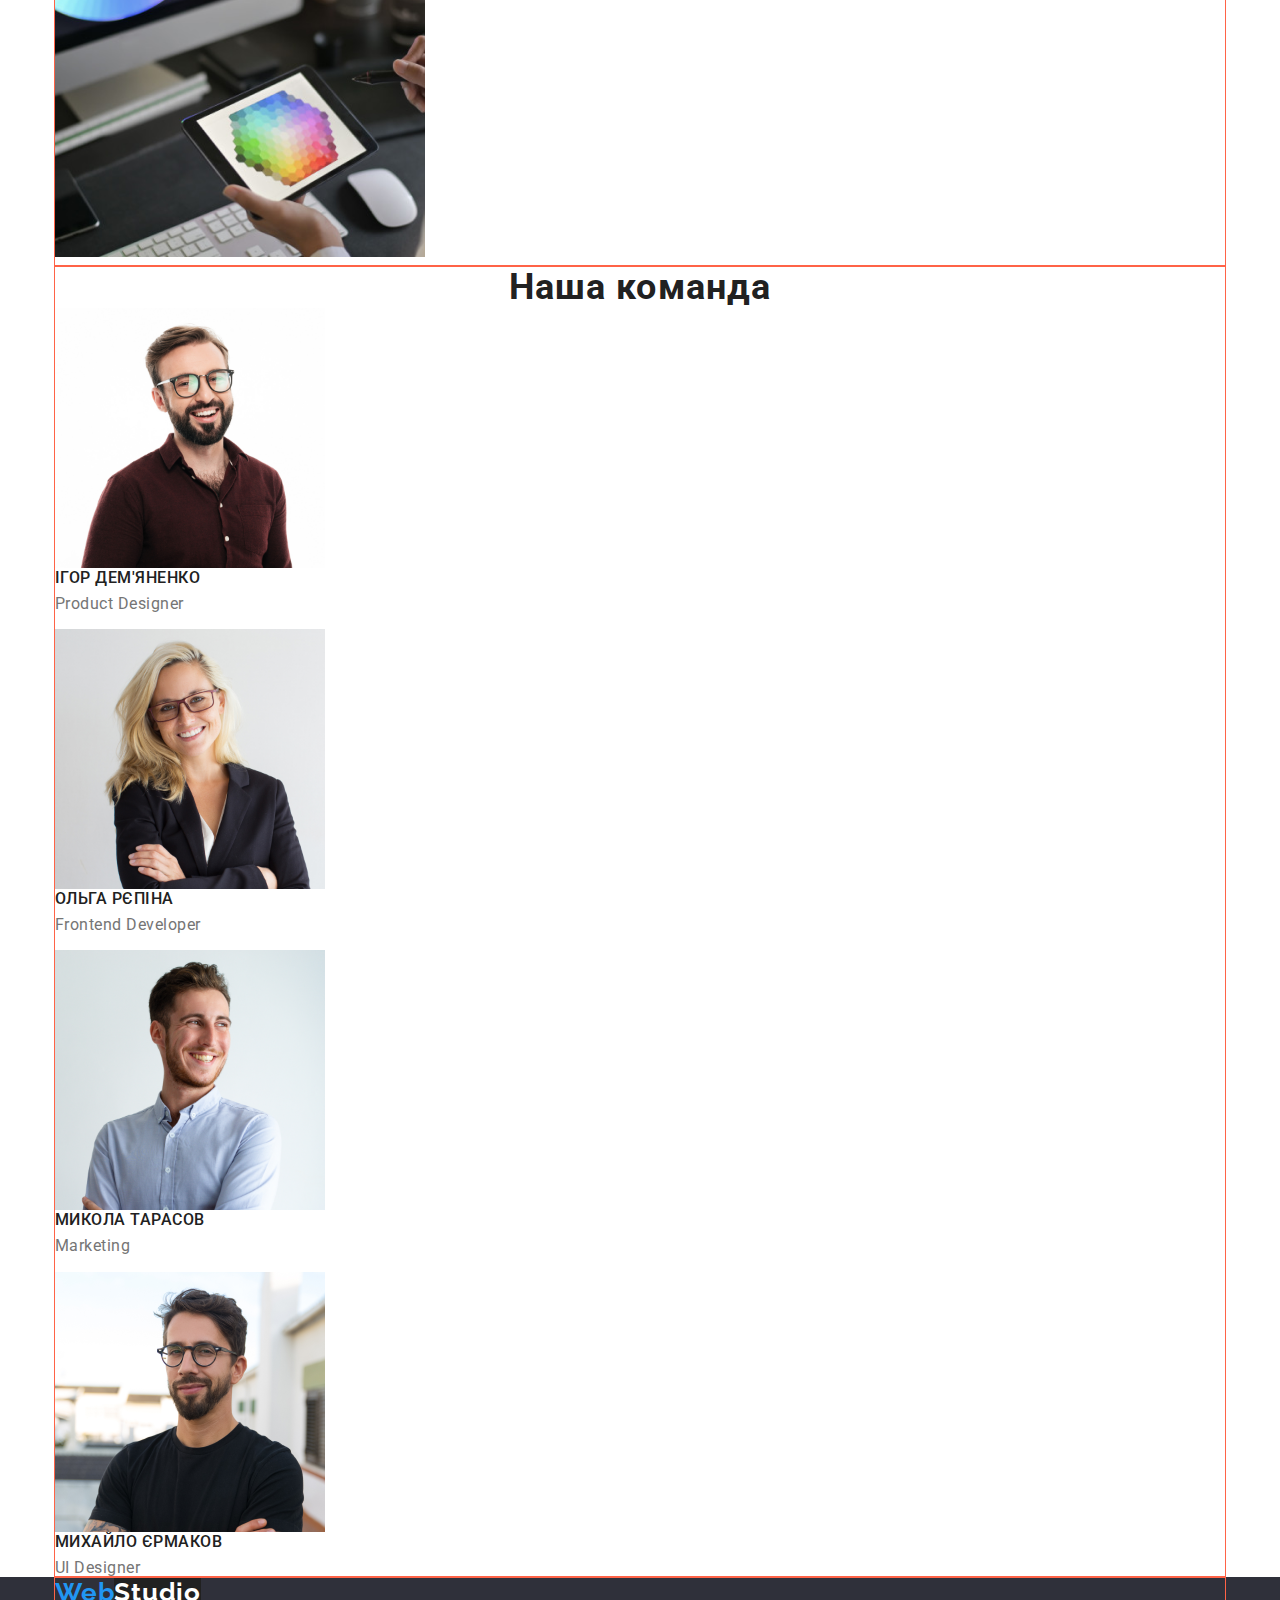
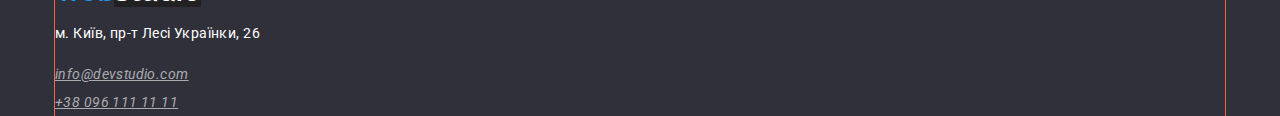
==== commit 0bbc60d8: "Позиціонування" ====
--- a/firstproject.html
+++ b/firstproject.html
@@ -19,37 +19,39 @@
   </head>
   <body class="page">
     <!-- Шапка сайта -->
-    <header class="">
-      <nav>
-        <a href="" class="logo">Web<span class="studio">Studio</span></a>
+    <header class="page-header">
+      <div class="conteyner">
+        <nav >
+          <a href="" class="logo">Web<span class="studio">Studio</span></a>
+          <ul class="list">
+            <li>
+              <a class="link current" href="">Студія</a>
+            </li>
+            <li>
+              <a class="link" href="./portfolio.html" target="_blank"
+                >Портфоліо</a
+              >
+            </li>
+  
+            <li>
+              <a class="link" href="">Контакти</a>
+            </li>
+          </ul>
+        </nav>
         <ul class="list">
           <li>
-            <a class="link current" href="">Студія</a>
-          </li>
-          <li>
-            <a class="link" href="./portfolio.html" target="_blank"
-              >Портфоліо</a
+            <a href="mailto:info@devstudio.com" class="link current"
+              >info@devstudio.com</a
             >
           </li>
-
-          <li>
-            <a class="link" href="">Контакти</a>
-          </li>
+          <li><a href="tel:+380961111111" class="link">+38 096 111 11 11</a></li>
         </ul>
-      </nav>
-      <ul class="list">
-        <li>
-          <a href="mailto:info@devstudio.com" class="link current"
-            >info@devstudio.com</a
-          >
-        </li>
-        <li><a href="tel:+380961111111" class="link">+38 096 111 11 11</a></li>
-      </ul>
+      </div>
     </header>
     <main>
       <!-- Герой -->
-      <section>
-        <div>
+      <section class="hero">
+        <div class="conteyner hero">
           <h1 class="hero title">Ефективні рішення для вашого бізнесу</h1>
           <button class="button">Замовити послугу</button>
         </div>
@@ -57,9 +59,11 @@
       <!--Особливості-->
 
       <section class="particularities">
-        <h2 class="title">Особливості</h2>
+        <div class="conteyner">
+          <h2 class="title">Особливості</h2>
         <ul class="list">
           <li>
+            <img src="./image/antenna 1.png" alt="" width="70" height="70">
             <h3 class="title">УВАГА ДО ДЕТАЛЕЙ</h3>
             <p>
               Ідейні міркування, і навіть початок повсякденної роботи з
@@ -67,6 +71,7 @@
             </p>
           </li>
           <li>
+            <img src="./image/clock 1.png" alt=""  width="70" height="70">
             <h3 class="title">ПУНКТУАЛЬНІСТЬ</h3>
             <p>
               Завдання організації, особливо рамки і місце навчання кадрів тягне
@@ -74,23 +79,27 @@
             </p>
           </li>
           <li>
+            <img src="./image/diagram 1.png" alt=""  width="70" height="70">
             <h3 class="title">ПЛАНУВАННЯ</h3>
             <p>
               Так само консультація з широким активом значною мірою зумовлює.
             </p>
           </li>
-          <li>
+          <li >
+            <img src="./image/astronaut 1.png" alt=""  width="70" height="70">
             <h3 class="title">СУЧАСНІ ТЕХНОЛОГІЇ</h3>
-            <p>
+            <p class="no-margin" >
               Значимість цих проблем настільки очевидна, що реалізація планових
               завдань.
             </p>
           </li>
         </ul>
+        </div>
       </section>
       <!--Чим ми займаємося-->
       <section class="section">
-        <h2 class="title">Чим ми займаємося</h2>
+        <div class="conteyner">
+          <h2 class="title">Чим ми займаємося</h2>
         <ul class="list">
           <li>
             <img src="/image/img.png" alt="" width="370" height="294" />
@@ -102,10 +111,12 @@
             <img src="/image/img(2).png" alt="" width="370" height="294" />
           </li>
         </ul>
+        </div>
       </section>
       <!--Наша команда-->
       <section class="section">
-        <h2 class="title">Наша команда</h2>
+        <div class="conteyner">
+          <h2 class="title">Наша команда</h2>
         <ul class="ourteam list">
           <li>
             <div>
@@ -132,15 +143,16 @@
             <div>
               <img src="/image/photo(4).png" alt="" width="270" />
               <h3 class="title">Михайло Єрмаков</h3>
-              <p class="text">UI Designer</p>
+              <p class="text no-margin">UI Designer</p>
             </div>
           </li>
         </ul>
+        </div>
       </section>
     </main>
     <!-- Футер-->
-    <footer>
-      <div>
+    <footer class="footer">
+      <div class="conteyner">
         <p class="logo2">Web<span class="studio2">Studio</span></p>
         <p class="adrs">м. Київ, пр-т Лесі Українки, 26</p>
         <address>
--- a/css/styles.css
+++ b/css/styles.css
@@ -3,6 +3,16 @@
   --title-text-color: #212121;
   --accent-color: #2196f3;
   --primery-White-color: #ffffff;
+}
+
+.page-header {
+}
+
+.conteyner {
+  width: 1170px;
+  margin-left: auto;
+  margin-right: auto;
+  outline: 1px solid tomato;
 }
 
 /* Основной цвет текста */
@@ -25,11 +35,20 @@
   font-weight: 700;
   font-size: 16px;
   line-height: 1.87;
+  text-align: center;
 }
 
 /* Списки  */
 .list {
   list-style: none;
+  margin-top: 0;
+  margin-bottom: 0;
+  padding-left: 0;
+}
+
+.no-margin {
+  
+  margin-bottom: 0;
 }
 
 /*Header Ссылки навигации */
@@ -64,9 +83,11 @@
 }
 
 /* Герой */
+.hero {
+  background-color: var(--title-text-color);
+}
 .hero.title {
   color: var(--primery-White-color);
-  background-color: #2f303a;
   font-weight: 900;
   font-size: 44px;
   line-height: 1.36;
@@ -74,6 +95,19 @@
   text-align: center;
   letter-spacing: 0.06em;
   text-transform: uppercase;
+
+  margin-top: 0;
+  margin-bottom: 0;
+}
+.conteyner.hero {
+  text-align: center;
+  margin-top: 0;
+  margin-bottom: 0;
+}
+.conteyner > .title {
+  text-align: center;
+  margin-top: 0;
+  margin-bottom: 0;
 }
 /* Особливості (section) */
 
@@ -84,25 +118,33 @@
   line-height: 1.14;
   letter-spacing: 0.03em;
   text-transform: uppercase;
+  margin-top: 0;
+  margin-bottom: 0;
 }
 /* Чим ми займаємося */
 
-.section > .title {
+.section .title {
   color: var(--title-text-color);
   font-weight: 700;
   font-size: 36px;
   line-height: 42px;
-  text-align: center;
   letter-spacing: 0.03em;
+  margin-top: 0;
+  margin-bottom: 0;
 }
 /* Наша Команда*/
+.section-our-team {
+  background-color: section-our-team;
+}
+
 .ourteam .title {
   color: var(--title-text-color);
   font-weight: 500;
   font-size: 16px;
   line-height: 1.14px;
-  /* identical to box height */
   letter-spacing: 0.03em;
+  margin-top: 0;
+  margin-bottom: 0;
 }
 .ourteam .text {
   font-weight: 400;
@@ -111,6 +153,9 @@
   letter-spacing: 0.03em;
 }
 /* Footer */
+.footer {
+  background-color: #2f303a;
+}
 .logo2 {
   color: var(--accent-color);
   font-family: Raleway, sans-serif;
@@ -120,6 +165,9 @@
   line-height: 1.2;
 
   letter-spacing: 0.03em;
+
+  margin-top: 0;
+  margin-bottom: 0;
 }
 .studio2 {
   color: var(--primery-White-color);
@@ -129,11 +177,13 @@
   font-size: 26px;
   line-height: 1.2;
   letter-spacing: 0.03em;
+
+  margin-top: 0;
+  margin-bottom: 0;
 }
 
 .adrs {
   color: var(--primery-White-color);
-  background-color: var(--title-text-color);
 
   font-weight: 400;
   font-size: 14px;
@@ -142,7 +192,6 @@
 }
 .mailphone {
   color: rgba(255, 255, 255, 0.6);
-  background-color: var(--title-text-color);
   font-weight: 400;
   font-size: 14px;
   line-height: 1.71;
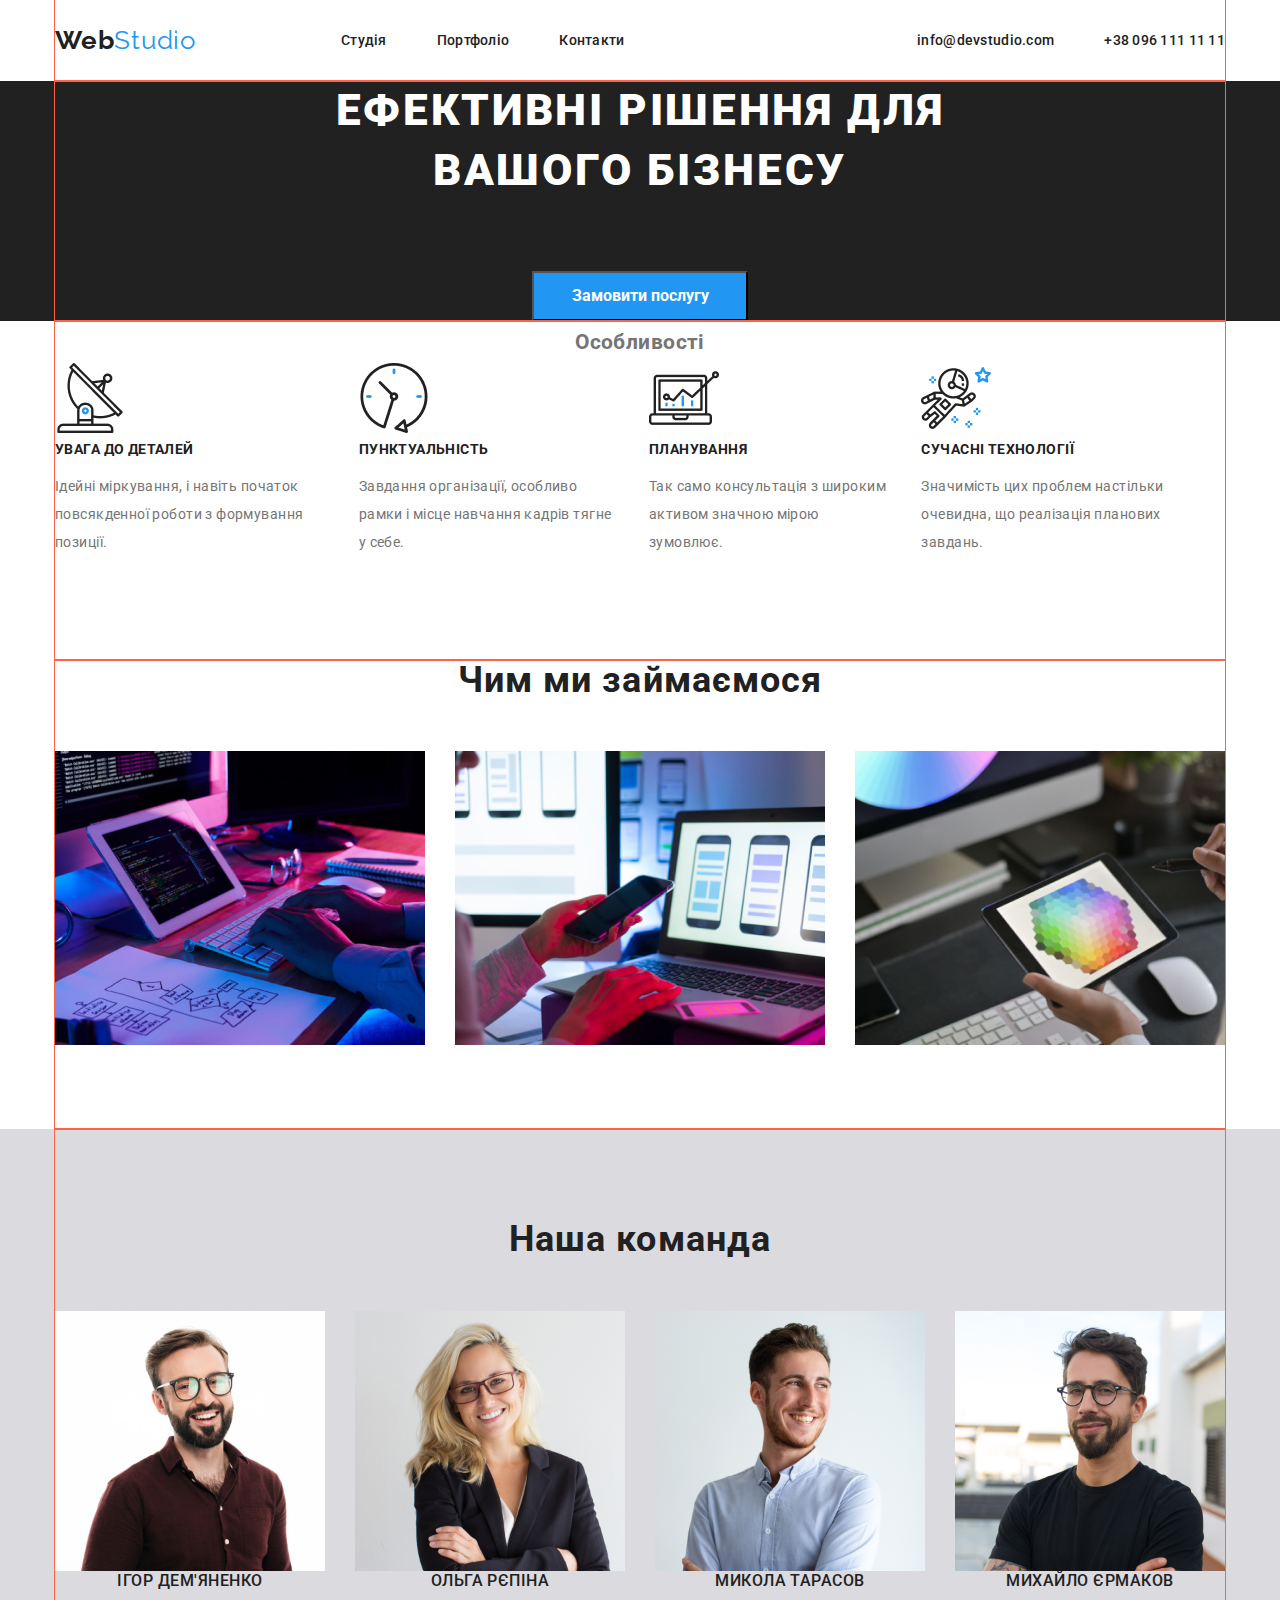
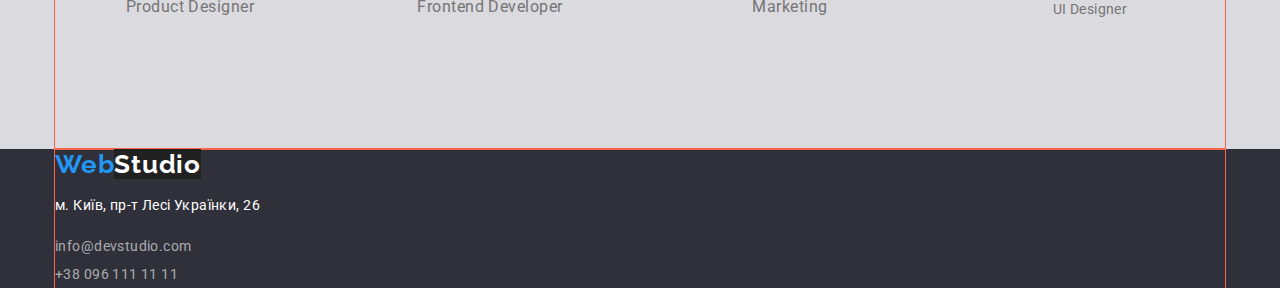
==== commit 06decf9c: "01/03/23" ====
--- a/firstproject.html
+++ b/firstproject.html
@@ -6,7 +6,7 @@
     <meta name="viewport" content="width=device-width, initial-scale=1.0" />
 
     <link
-      href="https://fonts.googleapis.com/css2?family=Hammersmith+One&family=Raleway:wght@700&family=Roboto:wght@400;700;900&display=swap"
+      href="https://fonts.googleapis.com/css2?family=Hammersmith+One&family=Raleway:wght@700&family=Roboto:wght@400;500;700;900&display=swap"
       rel="stylesheet"
     />
 
@@ -20,31 +20,33 @@
   <body class="page">
     <!-- Шапка сайта -->
     <header class="page-header">
-      <div class="conteyner">
-        <nav >
+      <div class="conteyner navigetion">
+        <nav class="navigetion">
           <a href="" class="logo">Web<span class="studio">Studio</span></a>
-          <ul class="list">
-            <li>
-              <a class="link current" href="">Студія</a>
+          <ul class="site-nav list">
+            <li>
+              <a class="link" href="">Студія</a>
             </li>
             <li>
               <a class="link" href="./portfolio.html" target="_blank"
                 >Портфоліо</a
               >
             </li>
-  
+
             <li>
               <a class="link" href="">Контакти</a>
             </li>
           </ul>
         </nav>
-        <ul class="list">
-          <li>
-            <a href="mailto:info@devstudio.com" class="link current"
+        <ul class="mailphone-nav list">
+          <li>
+            <a href="mailto:info@devstudio.com" class="link"
               >info@devstudio.com</a
             >
           </li>
-          <li><a href="tel:+380961111111" class="link">+38 096 111 11 11</a></li>
+          <li>
+            <a href="tel:+380961111111" class="link">+38 096 111 11 11</a>
+          </li>
         </ul>
       </div>
     </header>
@@ -52,7 +54,10 @@
       <!-- Герой -->
       <section class="hero">
         <div class="conteyner hero">
-          <h1 class="hero title">Ефективні рішення для вашого бізнесу</h1>
+          <h1 class="hero-title">
+            Ефективні рішення для <br />
+            вашого бізнесу
+          </h1>
           <button class="button">Замовити послугу</button>
         </div>
       </section>
@@ -61,94 +66,140 @@
       <section class="particularities">
         <div class="conteyner">
           <h2 class="title">Особливості</h2>
-        <ul class="list">
-          <li>
-            <img src="./image/antenna 1.png" alt="" width="70" height="70">
-            <h3 class="title">УВАГА ДО ДЕТАЛЕЙ</h3>
-            <p>
-              Ідейні міркування, і навіть початок повсякденної роботи з
-              формування позиції.
-            </p>
-          </li>
-          <li>
-            <img src="./image/clock 1.png" alt=""  width="70" height="70">
-            <h3 class="title">ПУНКТУАЛЬНІСТЬ</h3>
-            <p>
-              Завдання організації, особливо рамки і місце навчання кадрів тягне
-              у себе.
-            </p>
-          </li>
-          <li>
-            <img src="./image/diagram 1.png" alt=""  width="70" height="70">
-            <h3 class="title">ПЛАНУВАННЯ</h3>
-            <p>
-              Так само консультація з широким активом значною мірою зумовлює.
-            </p>
-          </li>
-          <li >
-            <img src="./image/astronaut 1.png" alt=""  width="70" height="70">
-            <h3 class="title">СУЧАСНІ ТЕХНОЛОГІЇ</h3>
-            <p class="no-margin" >
-              Значимість цих проблем настільки очевидна, що реалізація планових
-              завдань.
-            </p>
-          </li>
-        </ul>
+          <ul class="particularitys list">
+            <li class="item">
+              <img src="./image/antenna 1.png" alt="" width="70" height="70" />
+              <h3 class="title">УВАГА ДО ДЕТАЛЕЙ</h3>
+              <p>
+                Ідейні міркування, і навіть початок повсякденної роботи з
+                формування позиції.
+              </p>
+            </li>
+            <li class="item">
+              <img src="./image/clock 1.png" alt="" width="70" height="70" />
+              <h3 class="title">ПУНКТУАЛЬНІСТЬ</h3>
+              <p>
+                Завдання організації, особливо рамки і місце навчання кадрів
+                тягне у себе.
+              </p>
+            </li>
+            <li class="item">
+              <img src="./image/diagram 1.png" alt="" width="70" height="70" />
+              <h3 class="title">ПЛАНУВАННЯ</h3>
+              <p>
+                Так само консультація з широким активом значною мірою зумовлює.
+              </p>
+            </li>
+            <li class="item">
+              <img
+                src="./image/astronaut 1.png"
+                alt=""
+                width="70"
+                height="70"
+              />
+              <h3 class="title">СУЧАСНІ ТЕХНОЛОГІЇ</h3>
+              <p class="no-margin">
+                Значимість цих проблем настільки очевидна, що реалізація
+                планових завдань.
+              </p>
+            </li>
+          </ul>
         </div>
       </section>
       <!--Чим ми займаємося-->
       <section class="section">
         <div class="conteyner">
           <h2 class="title">Чим ми займаємося</h2>
+          <ul class="what-we-do list">
+            <li class="item">
+              <img src="/image/img.png" alt="" width="370" height="294" />
+            </li>
+            <li class="item">
+              <img src="/image/img(1).png" alt="" width="370" height="294" />
+            </li>
+            <li class="item">
+              <img src="/image/img(2).png" alt="" width="370" height="294" />
+            </li>
+          </ul>
+        </div>
+      </section>
+      <!--Наша команда-->
+      <section class="section ourteam">
+        <div class="conteyner">
+          <h2 class="main-our-team-title">Наша команда</h2>
+          <ul class="ourteam list">
+            <div class="item">
+              <li>
+                <img src="/image/photo(1).jpg" alt="" width="270" />
+                <h3 class="title">Ігор Дем'яненко</h3>
+                <p class="text">Product Designer</p>
+              </li>
+            </div>
+
+            <div class="item">
+              <li>
+                <img src="/image/photo(2).jpg" alt="" width="270" />
+                <h3 class="title">Ольга Рєпіна</h3>
+                <p class="text">Frontend Developer</p>
+              </li>
+            </div>
+
+            <div class="item">
+              <li>
+                <img src="/image/photo(3).jpg" alt="" width="270" />
+                <h3 class="title">Микола Тарасов</h3>
+                <p class="text">Marketing</p>
+              </li>
+            </div>
+            <div class="item">
+              <li>
+                <img src="/image/photo(4).png" alt="" width="270" />
+                <h3 class="title">Михайло Єрмаков</h3>
+                <p class="tex">UI Designer</p>
+              </li>
+            </div>
+          </ul>
+        </div>
+      </section>
+
+      <!-- Client -->
+
+      <!-- <section class="client">
+        <h2 class="title">Постійні кліенти</h2>
         <ul class="list">
           <li>
-            <img src="/image/img.png" alt="" width="370" height="294" />
-          </li>
-          <li>
-            <img src="/image/img(1).png" alt="" width="370" height="294" />
-          </li>
-          <li>
-            <img src="/image/img(2).png" alt="" width="370" height="294" />
+            <a class="clientbutton" href=""
+              ><img src="./image/Logo.png" alt=""
+            /></a>
+          </li>
+
+          <li>
+            <a class="clientbutton" href=""
+              ><img src="./image/Logo1.png" alt=""
+            /></a>
+          </li>
+          <li>
+            <a class="clientbutton" href=""
+              ><img src="./image/Logo2.png" alt=""
+            /></a>
+          </li>
+          <li>
+            <a class="clientbutton" href=""
+              ><img src="./image/Logo3.png" alt=""
+            /></a>
+          </li>
+          <li>
+            <a class="clientbutton" href=""
+              ><img src="./image/logo4.png" alt=""
+            /></a>
+          </li>
+          <li>
+            <a class="clientbutton" href=""
+              ><img src="./image/Logo5.png" alt=""
+            /></a>
           </li>
         </ul>
-        </div>
-      </section>
-      <!--Наша команда-->
-      <section class="section">
-        <div class="conteyner">
-          <h2 class="title">Наша команда</h2>
-        <ul class="ourteam list">
-          <li>
-            <div>
-              <img src="/image/photo(1).jpg" alt="" width="270" />
-              <h3 class="title">Ігор Дем'яненко</h3>
-              <p class="text">Product Designer</p>
-            </div>
-          </li>
-          <li>
-            <div>
-              <img src="/image/photo(2).jpg" alt="" width="270" />
-              <h3 class="title">Ольга Рєпіна</h3>
-              <p class="text">Frontend Developer</p>
-            </div>
-          </li>
-          <li>
-            <div>
-              <img src="/image/photo(3).jpg" alt="" width="270" />
-              <h3 class="title">Микола Тарасов</h3>
-              <p class="text">Marketing</p>
-            </div>
-          </li>
-          <li>
-            <div>
-              <img src="/image/photo(4).png" alt="" width="270" />
-              <h3 class="title">Михайло Єрмаков</h3>
-              <p class="text no-margin">UI Designer</p>
-            </div>
-          </li>
-        </ul>
-        </div>
-      </section>
+      </section> -->
     </main>
     <!-- Футер-->
     <footer class="footer">
--- a/css/styles.css
+++ b/css/styles.css
@@ -47,14 +47,39 @@
 }
 
 .no-margin {
-  
   margin-bottom: 0;
 }
 
 /*Header Ссылки навигации */
+.conteyner.navigetion {
+  display: flex;
+  align-items: center;
+  padding-top: 25px;
+  padding-bottom: 25px;
+}
+.navigetion {
+  display: flex;
+  align-items: center;
+}
+.site-nav {
+  display: flex;
+  margin-left: 95px;
+}
+.site-nav .link {
+  margin-left: 50px;
+}
+.mailphone-nav {
+  display: flex;
+  margin-left: auto;
+}
+.mailphone-nav .link {
+  margin-left: 50px;
+}
 
 .list .link {
   color: var(--title-text-color);
+  font-family: "Roboto";
+  font-style: normal;
   font-weight: 500;
   font-size: 14px;
   line-height: 1.14;
@@ -86,7 +111,7 @@
 .hero {
   background-color: var(--title-text-color);
 }
-.hero.title {
+.hero-title {
   color: var(--primery-White-color);
   font-weight: 900;
   font-size: 44px;
@@ -97,7 +122,7 @@
   text-transform: uppercase;
 
   margin-top: 0;
-  margin-bottom: 0;
+  margin-bottom: 70px;
 }
 .conteyner.hero {
   text-align: center;
@@ -107,9 +132,16 @@
 .conteyner > .title {
   text-align: center;
   margin-top: 0;
-  margin-bottom: 0;
-}
-/* Особливості (section) */
+  margin-bottom: 0px;
+}
+/* Особливості  */
+.particularitys.list {
+  display: flex;
+  padding-bottom: 90px;
+}
+.particularitys .item {
+  margin-right: 30px;
+}
 
 .list .title {
   color: var(--title-text-color);
@@ -122,21 +154,36 @@
   margin-bottom: 0;
 }
 /* Чим ми займаємося */
+.what-we-do.list {
+  display: flex;
+  justify-content: space-between;
+  margin-top: 50px;
+  padding-bottom: 75px;
+}
 
 .section .title {
   color: var(--title-text-color);
   font-weight: 700;
   font-size: 36px;
-  line-height: 42px;
+  line-height: 1.16;
   letter-spacing: 0.03em;
   margin-top: 0;
   margin-bottom: 0;
 }
 /* Наша Команда*/
-.section-our-team {
-  background-color: section-our-team;
-}
-
+.section.ourteam {
+  background: #dbdadf;
+}
+.main-our-team-title {
+  color: var(--title-text-color);
+  font-weight: 700;
+  font-size: 36px;
+  line-height: 1.16;
+  letter-spacing: 0.03em;
+  margin-top: 90px;
+  margin-bottom: 50px;
+  text-align: center;
+}
 .ourteam .title {
   color: var(--title-text-color);
   font-weight: 500;
@@ -151,6 +198,45 @@
   font-size: 16px;
   line-height: 1.2;
   letter-spacing: 0.03em;
+
+  display: block;
+}
+.ourteam {
+  display: flex;
+  flex-wrap: wrap;
+  margin: auto;
+}
+
+.ourteam .item {
+  text-align: center;
+  margin-bottom: 112px;
+}
+
+.ourteam .item:not(:nth-child(4n)) {
+  margin-right: 30px;
+}
+.card {
+  background-color: tomato;
+}
+
+/* Client */
+.client .title {
+  color: var(--title-text-color);
+  font-weight: 700;
+  font-size: 36px;
+  line-height: 1.16;
+  letter-spacing: 0.03em;
+  margin-top: 0;
+  margin-bottom: 0;
+  text-align: center;
+}
+
+.clientbutton {
+  display: inline-block;
+  width: 170px;
+  height: 92px;
+  background-color: rgb(231, 238, 235);
+  border: 1px solid tomato;
 }
 /* Footer */
 .footer {
@@ -191,9 +277,12 @@
   letter-spacing: 0.03em;
 }
 .mailphone {
+  font-family: "Roboto";
+  font-style: normal;
   color: rgba(255, 255, 255, 0.6);
   font-weight: 400;
   font-size: 14px;
   line-height: 1.71;
   letter-spacing: 0.03em;
-}
+  text-decoration: none;
+}
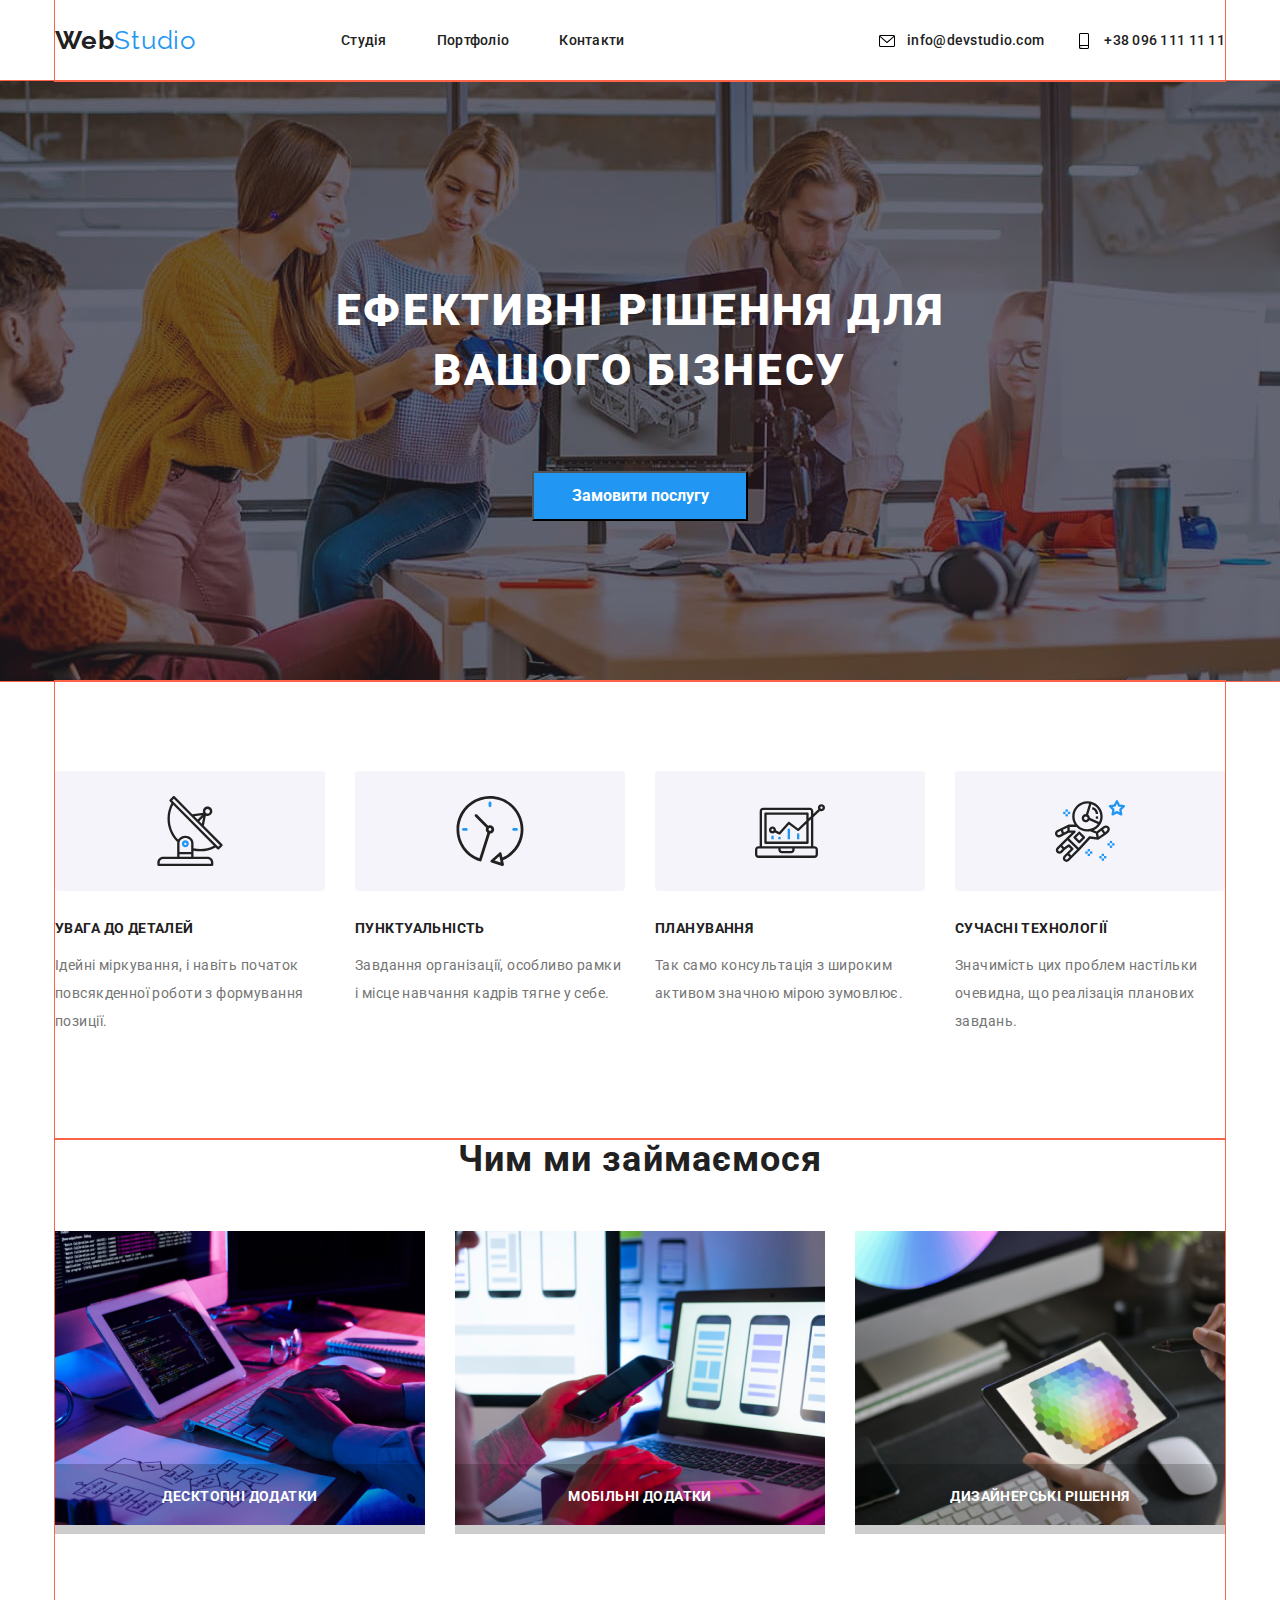
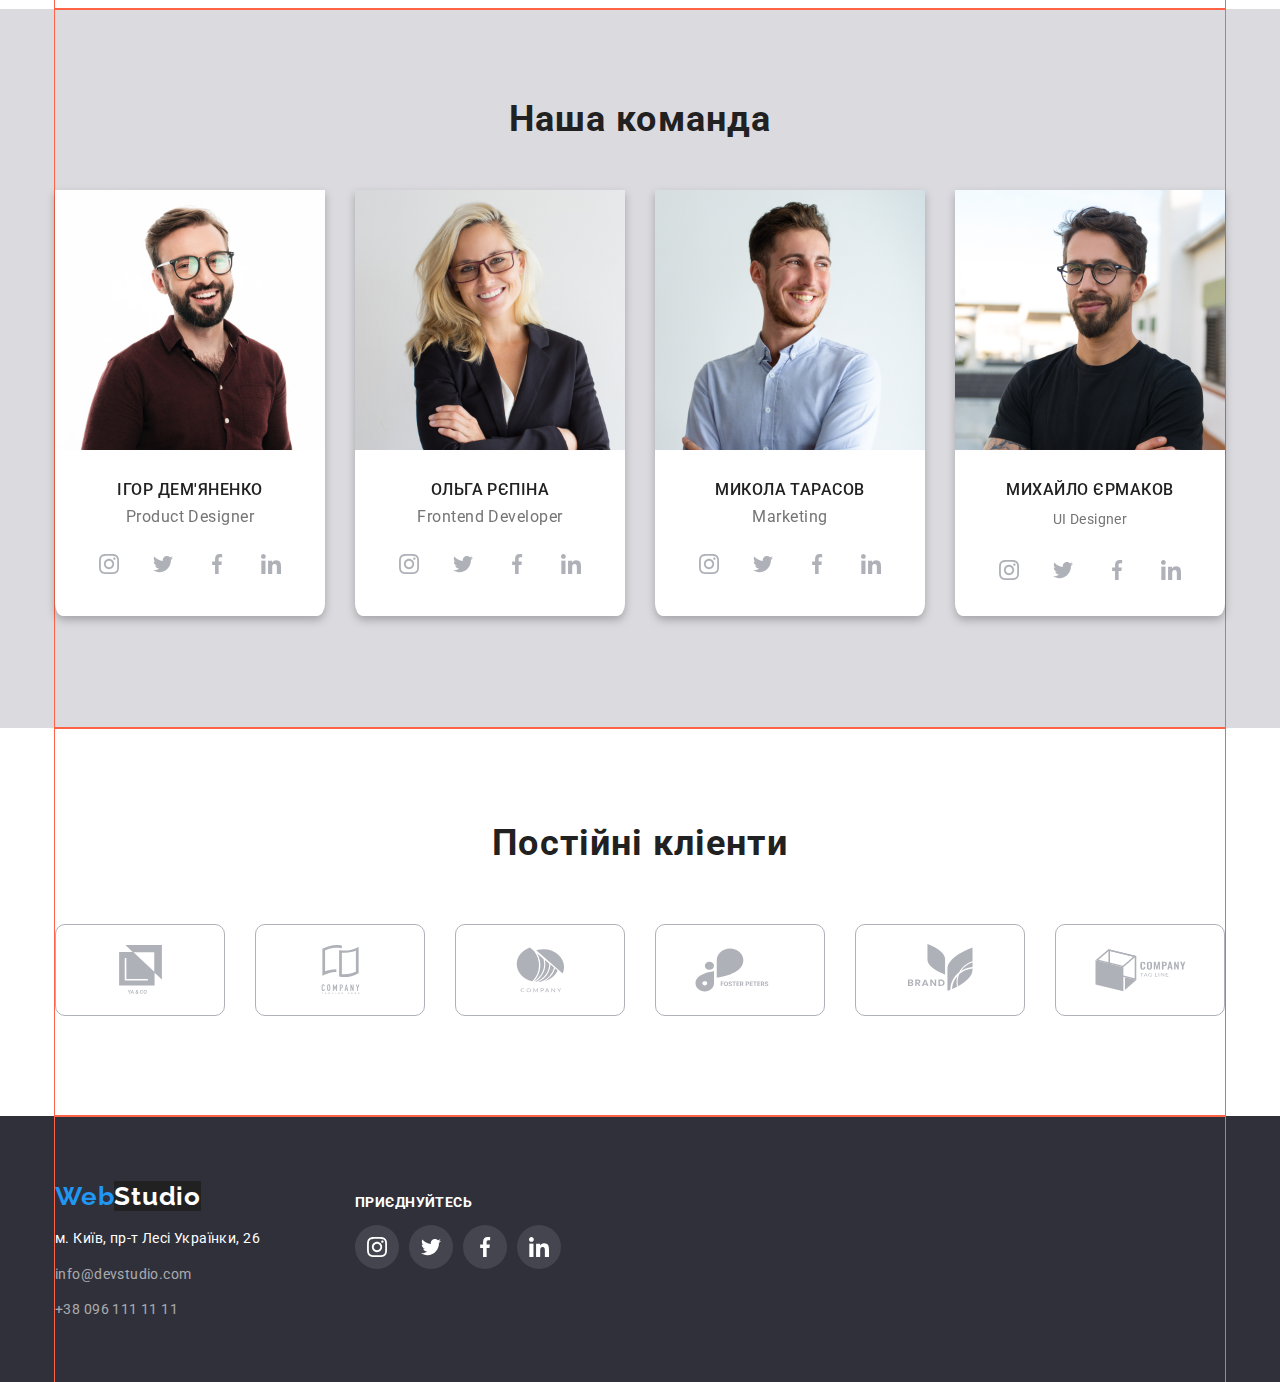
==== commit d37dcaa9: "16/03" ====
--- a/firstproject.html
+++ b/firstproject.html
@@ -39,13 +39,25 @@
           </ul>
         </nav>
         <ul class="mailphone-nav list">
-          <li>
+          <li class="svglink mrg">
+            <a href="" class="link">
+              <svg class="headicon">
+                <use href="./image/symbol-defs.svg#iconmail"></use>
+              </svg>
+            </a>
             <a href="mailto:info@devstudio.com" class="link"
               >info@devstudio.com</a
             >
           </li>
           <li>
-            <a href="tel:+380961111111" class="link">+38 096 111 11 11</a>
+            <div class="svglink">
+              <a href="" class="link">
+                <svg class="headicon">
+                  <use href="./image/symbol-defs.svg#iconsmartphone"></use>
+                </svg>
+              </a>
+              <a href="tel:+380961111111" class="link"> +38 096 111 11 11</a>
+            </div>
           </li>
         </ul>
       </div>
@@ -53,7 +65,7 @@
     <main>
       <!-- Герой -->
       <section class="hero">
-        <div class="conteyner hero">
+        <div class="hero">
           <h1 class="hero-title">
             Ефективні рішення для <br />
             вашого бізнесу
@@ -65,38 +77,49 @@
 
       <section class="particularities">
         <div class="conteyner">
-          <h2 class="title">Особливості</h2>
+          <!-- <h2 class="title">Особливості</h2> -->
           <ul class="particularitys list">
             <li class="item">
-              <img src="./image/antenna 1.png" alt="" width="70" height="70" />
+              <div class="block">
+                <svg class="icon-antenna-one">
+                  <use href="./image/symbol-defs.svg#iconantenna "></use>
+                </svg>
+              </div>
               <h3 class="title">УВАГА ДО ДЕТАЛЕЙ</h3>
               <p>
                 Ідейні міркування, і навіть початок повсякденної роботи з
                 формування позиції.
               </p>
             </li>
-            <li class="item">
-              <img src="./image/clock 1.png" alt="" width="70" height="70" />
+            <li class="item one">
+              <div class="block">
+                <svg class="icon-clock-one">
+                  <use href="./image/symbol-defs.svg#iconclock"></use>
+                </svg>
+              </div>
               <h3 class="title">ПУНКТУАЛЬНІСТЬ</h3>
               <p>
                 Завдання організації, особливо рамки і місце навчання кадрів
                 тягне у себе.
               </p>
             </li>
-            <li class="item">
-              <img src="./image/diagram 1.png" alt="" width="70" height="70" />
+            <li class="item two">
+              <div class="block">
+                <svg class="icon-comp">
+                  <use href="./image/symbol-defs.svg#icondiagram"></use>
+                </svg>
+              </div>
               <h3 class="title">ПЛАНУВАННЯ</h3>
               <p>
                 Так само консультація з широким активом значною мірою зумовлює.
               </p>
             </li>
-            <li class="item">
-              <img
-                src="./image/astronaut 1.png"
-                alt=""
-                width="70"
-                height="70"
-              />
+            <li class="item three">
+              <div class="block">
+                <svg class="iconastronaut">
+                  <use href="./image/symbol-defs.svg#iconastronaut"></use>
+                </svg>
+              </div>
               <h3 class="title">СУЧАСНІ ТЕХНОЛОГІЇ</h3>
               <p class="no-margin">
                 Значимість цих проблем настільки очевидна, що реалізація
@@ -111,14 +134,36 @@
         <div class="conteyner">
           <h2 class="title">Чим ми займаємося</h2>
           <ul class="what-we-do list">
-            <li class="item">
-              <img src="/image/img.png" alt="" width="370" height="294" />
-            </li>
-            <li class="item">
-              <img src="/image/img(1).png" alt="" width="370" height="294" />
-            </li>
-            <li class="item">
-              <img src="/image/img(2).png" alt="" width="370" height="294" />
+            <li>
+              <div class="card">
+                <img src="/image/img.png" alt="" width="370" height="294" />
+                <div class="decorblock">
+                  <p class="textcard">Десктопні додатки</p>
+                </div>
+              </div>
+            </li>
+            <li>
+              <div class="card">
+                <img
+                  class="img"
+                  src="/image/img(1).png"
+                  alt=""
+                  width="370"
+                  height="294"
+                />
+                <div class="decorblock">
+                  <p class="textcard">Мобільні додатки</p>
+                </div>
+              </div>
+            </li>
+
+            <li>
+              <div class="card">
+                <img src="/image/img(2).png" alt="" width="370" height="294" />
+                <div class="decorblock">
+                  <p class="textcard">Дизайнерські Рішення</p>
+                </div>
+              </div>
             </li>
           </ul>
         </div>
@@ -133,6 +178,36 @@
                 <img src="/image/photo(1).jpg" alt="" width="270" />
                 <h3 class="title">Ігор Дем'яненко</h3>
                 <p class="text">Product Designer</p>
+                <ul class="menu list">
+                  <li>
+                    <a href="" class="btn"
+                      ><svg class="btn-icon">
+                        <use href="./image/symbol-defs.svg#iconinstagram"></use>
+                      </svg>
+                    </a>
+                  </li>
+                  <li>
+                    <a href="" class="btn"
+                      ><svg class="btn-icon">
+                        <use href="./image/symbol-defs.svg#icontwitter"></use>
+                      </svg>
+                    </a>
+                  </li>
+                  <li>
+                    <a href="" class="btn"
+                      ><svg class="btn-icon">
+                        <use href="./image/symbol-defs.svg#iconfacebook"></use>
+                      </svg>
+                    </a>
+                  </li>
+                  <li>
+                    <a href="" class="btn">
+                      <svg class="btn-icon">
+                        <use href="./image/symbol-defs.svg#iconlinkedin"></use>
+                      </svg>
+                    </a>
+                  </li>
+                </ul>
               </li>
             </div>
 
@@ -141,6 +216,36 @@
                 <img src="/image/photo(2).jpg" alt="" width="270" />
                 <h3 class="title">Ольга Рєпіна</h3>
                 <p class="text">Frontend Developer</p>
+                <ul class="menu list">
+                  <li>
+                    <a href="" class="btn"
+                      ><svg class="btn-icon">
+                        <use href="./image/symbol-defs.svg#iconinstagram"></use>
+                      </svg>
+                    </a>
+                  </li>
+                  <li>
+                    <a href="" class="btn"
+                      ><svg class="btn-icon">
+                        <use href="./image/symbol-defs.svg#icontwitter"></use>
+                      </svg>
+                    </a>
+                  </li>
+                  <li>
+                    <a href="" class="btn"
+                      ><svg class="btn-icon">
+                        <use href="./image/symbol-defs.svg#iconfacebook"></use>
+                      </svg>
+                    </a>
+                  </li>
+                  <li>
+                    <a href="" class="btn">
+                      <svg class="btn-icon">
+                        <use href="./image/symbol-defs.svg#iconlinkedin"></use>
+                      </svg>
+                    </a>
+                  </li>
+                </ul>
               </li>
             </div>
 
@@ -149,6 +254,36 @@
                 <img src="/image/photo(3).jpg" alt="" width="270" />
                 <h3 class="title">Микола Тарасов</h3>
                 <p class="text">Marketing</p>
+                <ul class="menu list">
+                  <li>
+                    <a href="" class="btn"
+                      ><svg class="btn-icon">
+                        <use href="./image/symbol-defs.svg#iconinstagram"></use>
+                      </svg>
+                    </a>
+                  </li>
+                  <li>
+                    <a href="" class="btn"
+                      ><svg class="btn-icon">
+                        <use href="./image/symbol-defs.svg#icontwitter"></use>
+                      </svg>
+                    </a>
+                  </li>
+                  <li>
+                    <a href="" class="btn"
+                      ><svg class="btn-icon">
+                        <use href="./image/symbol-defs.svg#iconfacebook"></use>
+                      </svg>
+                    </a>
+                  </li>
+                  <li>
+                    <a href="" class="btn">
+                      <svg class="btn-icon">
+                        <use href="./image/symbol-defs.svg#iconlinkedin"></use>
+                      </svg>
+                    </a>
+                  </li>
+                </ul>
               </li>
             </div>
             <div class="item">
@@ -156,70 +291,147 @@
                 <img src="/image/photo(4).png" alt="" width="270" />
                 <h3 class="title">Михайло Єрмаков</h3>
                 <p class="tex">UI Designer</p>
+                <ul class="menu list">
+                  <li>
+                    <a href="" class="btn"
+                      ><svg class="btn-icon">
+                        <use href="./image/symbol-defs.svg#iconinstagram"></use>
+                      </svg>
+                    </a>
+                  </li>
+                  <li>
+                    <a href="" class="btn"
+                      ><svg class="btn-icon">
+                        <use href="./image/symbol-defs.svg#icontwitter"></use>
+                      </svg>
+                    </a>
+                  </li>
+                  <li>
+                    <a href="" class="btn"
+                      ><svg class="btn-icon">
+                        <use href="./image/symbol-defs.svg#iconfacebook"></use>
+                      </svg>
+                    </a>
+                  </li>
+                  <li>
+                    <a href="" class="btn">
+                      <svg class="btn-icon">
+                        <use href="./image/symbol-defs.svg#iconlinkedin"></use>
+                      </svg>
+                    </a>
+                  </li>
+                </ul>
               </li>
             </div>
           </ul>
         </div>
       </section>
-
-      <!-- Client -->
-
-      <!-- <section class="client">
+    </main>
+    <!-- Постійні кліенти -->
+    <section class="client">
+      <div class="conteyner">
         <h2 class="title">Постійні кліенти</h2>
-        <ul class="list">
-          <li>
-            <a class="clientbutton" href=""
-              ><img src="./image/Logo.png" alt=""
-            /></a>
-          </li>
-
-          <li>
-            <a class="clientbutton" href=""
-              ><img src="./image/Logo1.png" alt=""
-            /></a>
-          </li>
-          <li>
-            <a class="clientbutton" href=""
-              ><img src="./image/Logo2.png" alt=""
-            /></a>
-          </li>
-          <li>
-            <a class="clientbutton" href=""
-              ><img src="./image/Logo3.png" alt=""
-            /></a>
-          </li>
-          <li>
-            <a class="clientbutton" href=""
-              ><img src="./image/logo4.png" alt=""
-            /></a>
-          </li>
-          <li>
-            <a class="clientbutton" href=""
-              ><img src="./image/Logo5.png" alt=""
-            /></a>
+        <ul class="client list">
+          <li class="child">
+            <a class="clientblock" href="">
+              <svg class="iconclient">
+                <use href="./image/symbol-defs.svg#iconclientone"></use>
+              </svg>
+            </a>
+          </li>
+          <li class="child">
+            <a class="clientblock" href="">
+              <svg class="iconclient">
+                <use href="./image/symbol-defs.svg#iconclienttwo"></use>
+              </svg>
+            </a>
+          </li>
+          <li class="child">
+            <a class="clientblock" href="">
+              <svg class="iconclient">
+                <use href="./image/symbol-defs.svg#iconclientthree"></use>
+              </svg>
+            </a>
+          </li>
+          <li class="child">
+            <a class="clientblock" href="">
+              <svg class="iconclientfour">
+                <use href="./image/symbol-defs.svg#iconclientfour"></use>
+              </svg>
+            </a>
+          </li>
+          <li class="child">
+            <a class="clientblock" href="">
+              <svg class="iconclientfive">
+                <use href="./image/symbol-defs.svg#iconclientfive"></use>
+              </svg>
+            </a>
+          </li>
+          <li class="child">
+            <a class="clientblock" href="">
+              <svg class="iconclientsix">
+                <use href="./image/symbol-defs.svg#iconclientsix"></use>
+              </svg>
+            </a>
           </li>
         </ul>
-      </section> -->
-    </main>
+      </div>
+    </section>
     <!-- Футер-->
     <footer class="footer">
-      <div class="conteyner">
-        <p class="logo2">Web<span class="studio2">Studio</span></p>
-        <p class="adrs">м. Київ, пр-т Лесі Українки, 26</p>
-        <address>
-          <ul class="list">
-            <li>
-              <a class="mailphone" href="mailto:info@devstudio.com"
-                >info@devstudio.com</a
-              >
-            </li>
-            <li>
-              <a class="mailphone" href="tel:+380961111111"
-                >+38 096 111 11 11</a
-              >
+      <div class="conteyner footer">
+        <div class="footone">
+          <p class="logo2">Web<span class="studio2">Studio</span></p>
+          <address>
+            <p class="adrs">м. Київ, пр-т Лесі Українки, 26</p>
+
+            <ul class="adress list">
+              <li>
+                <a class="mailphone" href="mailto:info@devstudio.com"
+                  >info@devstudio.com</a
+                >
+              </li>
+              <li class="mailphone">
+                <a class="mailphone" href="tel:+380961111111"
+                  >+38 096 111 11 11</a
+                >
+              </li>
+            </ul>
+          </address>
+        </div>
+        <div class="foottwo">
+          <p class="footertext">Приєднуйтесь</p>
+          <ul class="footer list">
+            <li class="icon">
+              <a href=""
+                ><svg class="icon-one">
+                  <use href="./image/symbol-defs.svg#iconinstagram"></use>
+                </svg>
+              </a>
+            </li>
+            <li class="icon">
+              <a href=""
+                ><svg class="icon-two">
+                  <use href="./image/symbol-defs.svg#icontwitter"></use>
+                </svg>
+              </a>
+            </li>
+            <li class="icon">
+              <a href=""
+                ><svg class="icon-three">
+                  <use href="./image/symbol-defs.svg#iconfacebook"></use>
+                </svg>
+              </a>
+            </li>
+            <li class="icon">
+              <a href="">
+                <svg class="icon-four">
+                  <use href="./image/symbol-defs.svg#iconlinkedin"></use>
+                </svg>
+              </a>
             </li>
           </ul>
-        </address>
+        </div>
       </div>
     </footer>
   </body>
--- a/css/styles.css
+++ b/css/styles.css
@@ -36,6 +36,10 @@
   font-size: 16px;
   line-height: 1.87;
   text-align: center;
+  margin-left: auto;
+  margin-right: auto;
+  display: block;
+  cursor: pointer;
 }
 
 /* Списки  */
@@ -71,9 +75,36 @@
 .mailphone-nav {
   display: flex;
   margin-left: auto;
-}
+  align-items: center;
+}
+
 .mailphone-nav .link {
-  margin-left: 50px;
+  padding: 0;
+  border: 0;
+}
+.mailphone-nav .link:nth-child(2n + 1) {
+  margin-right: 10px;
+}
+
+.mrg {
+  margin-right: 30px;
+}
+
+.svglink {
+  display: flex;
+  align-items: flex-end;
+}
+.headicon {
+  display: inline-flex;
+  padding: 0;
+  vertical-align: middle;
+  width: 20px;
+  height: 16px;
+}
+
+.svglink:hover > a {
+  color: var(--accent-color);
+  fill: var(--accent-color);
 }
 
 .list .link {
@@ -89,6 +120,7 @@
 .list .link:hover,
 .list .link:focus {
   color: var(--accent-color);
+  fill: var(--accent-color);
 }
 .logo {
   color: var(--title-text-color);
@@ -110,13 +142,28 @@
 /* Герой */
 .hero {
   background-color: var(--title-text-color);
+  max-width: 1660px;
+  height: 600px;
+  margin-left: auto;
+  margin-right: auto;
+  outline: 1px solid tomato;
+
+  background-image: linear-gradient(
+      to right,
+      rgba(47, 48, 58, 0.4),
+      rgba(47, 48, 58, 0.4)
+    ),
+    url("../image/hero.jpg");
+  background-repeat: no-repeat;
+  background-position: center;
+  background-size: cover;
 }
 .hero-title {
   color: var(--primery-White-color);
   font-weight: 900;
   font-size: 44px;
   line-height: 1.36;
-
+  padding-top: 200px;
   text-align: center;
   letter-spacing: 0.06em;
   text-transform: uppercase;
@@ -138,10 +185,61 @@
 .particularitys.list {
   display: flex;
   padding-bottom: 90px;
+  padding-top: 90px;
 }
 .particularitys .item {
   margin-right: 30px;
 }
+.block {
+  display: flex;
+  height: 120px;
+  width: 270px;
+  background: #f5f4fa;
+  border-radius: 4px;
+  justify-content: space-around;
+}
+.icon-antenna-one {
+  margin-top: 25px;
+  width: 70px;
+  height: 70px;
+}
+.icon-clock-one {
+  margin-top: 25px;
+  width: 70px;
+  height: 70px;
+}
+
+.icon-comp {
+  margin-top: 25px;
+  width: 70px;
+  height: 70px;
+}
+.iconastronaut {
+  margin-top: 25px;
+  width: 70px;
+  height: 70px;
+}
+/* .particularitys .item::before {
+  display: block;
+  content: "";
+  height: 120px;
+  width: 270px;
+  background-color: #f5f4fa;
+  border-radius: 4px;
+  background-image: url(../image/antenna\ 1.png);
+  background-size: auto;
+  background-position: center;
+  background-repeat: no-repeat;
+}
+.particularitys .item.one::before {
+  background-image: url(../image/clock\ 1.png);
+}
+.particularitys .item.two::before {
+  background-image: url(../image/diagram\ 1.png);
+}
+.particularitys .item.three::before {
+  background-image: url(../image/astronaut\ 1.png);
+} */
 
 .list .title {
   color: var(--title-text-color);
@@ -150,7 +248,7 @@
   line-height: 1.14;
   letter-spacing: 0.03em;
   text-transform: uppercase;
-  margin-top: 0;
+  margin-top: 30px;
   margin-bottom: 0;
 }
 /* Чим ми займаємося */
@@ -170,7 +268,36 @@
   margin-top: 0;
   margin-bottom: 0;
 }
+.card {
+  position: relative;
+}
+.decorblock {
+  background-color: rgba(0, 0, 0, 0.2);
+  width: 370px;
+  height: 70px;
+  margin: 0;
+  padding: 0;
+  text-align: center;
+  position: absolute;
+  bottom: 0;
+}
+
+.textcard {
+  margin-top: 0;
+  font-family: Roboto;
+  font-weight: 700;
+  font-size: 14px;
+  line-height: 16px;
+  line-height: 1;
+  vertical-align: Top;
+  letter-spacing: 3%;
+  fill: Solid;
+  color: #ffffff;
+  text-transform: uppercase;
+  padding-top: 25px;
+}
 /* Наша Команда*/
+
 .section.ourteam {
   background: #dbdadf;
 }
@@ -190,7 +317,7 @@
   font-size: 16px;
   line-height: 1.14px;
   letter-spacing: 0.03em;
-  margin-top: 0;
+  margin-top: 30px;
   margin-bottom: 0;
 }
 .ourteam .text {
@@ -210,13 +337,47 @@
 .ourteam .item {
   text-align: center;
   margin-bottom: 112px;
+  background-color: #fff;
+  border-radius: 3%;
+  filter: drop-shadow(0px 4px 4px rgba(0, 0, 0, 0.25));
 }
 
 .ourteam .item:not(:nth-child(4n)) {
   margin-right: 30px;
 }
-.card {
-  background-color: tomato;
+
+.menu {
+  display: flex;
+  background-color: transparent;
+  width: 207px;
+  margin-left: auto;
+  margin-right: auto;
+  margin-top: 15px;
+  margin-bottom: 15px;
+}
+.btn {
+  display: inline-block;
+  width: 44px;
+  height: 44px;
+  background-color: rgba(255, 255, 255, 0.1);
+  border-radius: 50%;
+  text-align: center;
+  fill: #afb1b8;
+  background-color: transparent;
+}
+.btn-icon {
+  width: 20px;
+  height: 20px;
+  margin-bottom: 12px;
+  margin-top: 12px;
+}
+.btn:not(:nth-last-child(4n)) {
+  margin-right: 10px;
+}
+
+.btn:hover {
+  fill: var(--primery-White-color);
+  background-color: var(--accent-color);
 }
 
 /* Client */
@@ -229,18 +390,86 @@
   margin-top: 0;
   margin-bottom: 0;
   text-align: center;
-}
-
-.clientbutton {
-  display: inline-block;
+  padding-top: 95px;
+}
+.client.list {
+  display: flex;
+  flex-wrap: wrap;
+  margin-top: 60px;
+  padding-bottom: 100px;
+}
+.child {
+  display: block;
+  height: 92px;
   width: 170px;
-  height: 92px;
-  background-color: rgb(231, 238, 235);
-  border: 1px solid tomato;
-}
+  border-radius: 10px;
+  border: 1px solid #afb1b8;
+}
+.client .child:not(:nth-child(6n)) {
+  margin-right: 30px;
+}
+
+.iconclient {
+  display: block;
+  margin-top: 20px;
+  margin-right: auto;
+  margin-left: auto;
+  width: 53px;
+  height: 49px;
+  fill: #afb1b8;
+}
+.iconclientfour {
+  display: flex;
+  margin-right: auto;
+  margin-left: auto;
+
+  width: 105px;
+  height: 90px;
+  fill: #afb1b8;
+}
+.iconclientfive {
+  display: flex;
+  margin-right: auto;
+  margin-left: auto;
+  margin-top: 10px;
+  width: 95px;
+  height: 65px;
+  fill: #afb1b8;
+}
+.iconclientsix {
+  display: flex;
+  margin-right: auto;
+  margin-left: auto;
+
+  width: 105px;
+  height: 90px;
+  fill: #afb1b8;
+}
+.child:hover {
+  border-color: var(--accent-color);
+}
+.child:hover .iconclient {
+  fill: var(--accent-color);
+}
+
+.child:hover .iconclientfour {
+  fill: var(--accent-color);
+}
+.child:hover .iconclientfive {
+  fill: var(--accent-color);
+}
+.child:hover .iconclientsix {
+  fill: var(--accent-color);
+}
+
 /* Footer */
+
 .footer {
   background-color: #2f303a;
+}
+.conteyner.footer {
+  display: flex;
+  padding-top: 65px;
 }
 .logo2 {
   color: var(--accent-color);
@@ -267,15 +496,22 @@
   margin-top: 0;
   margin-bottom: 0;
 }
-
+.adress{
+  margin-bottom: 60px;
+}
 .adrs {
   color: var(--primery-White-color);
 
+  font-family: "Roboto";
+  font-style: normal;
   font-weight: 400;
-  font-size: 14px;
-  line-height: 1.71;
-  letter-spacing: 0.03em;
-}
+  font-size: 1.71;
+  line-height: 24px;
+
+  letter-spacing: 0.03em;
+  margin-bottom: 10px;
+}
+
 .mailphone {
   font-family: "Roboto";
   font-style: normal;
@@ -285,4 +521,71 @@
   line-height: 1.71;
   letter-spacing: 0.03em;
   text-decoration: none;
-}
+  margin-top: 10px;
+}
+
+.footertext {
+  font-family: "Roboto";
+  font-style: normal;
+  font-weight: 700;
+  font-size: 14px;
+  line-height: 1.14;
+  letter-spacing: 0.03em;
+  text-transform: uppercase;
+  color: #ffffff;
+
+  margin-left: 95px;
+}
+.footer.list {
+  display: flex;
+  margin-left: 95px;
+  
+}
+
+.icon {
+  display: inline-block;
+  width: 44px;
+  height: 44px;
+  background-color: rgba(255, 255, 255, 0.1);
+  border-radius: 50%;
+  text-align: center;
+}
+.icon:not(:nth-child(4n)) {
+  margin-right: 10px;
+}
+
+.icon-one {
+  width: 20px;
+  height: 20px;
+  margin-bottom: 12px;
+  margin-top: 12px;
+  fill: var(--primery-White-color);
+}
+.icon-two {
+  width: 20px;
+  height: 20px;
+  margin-top: 12px;
+  margin-bottom: 12px;
+  fill: var(--primery-White-color);
+}
+
+.icon-three {
+  width: 20px;
+  height: 20px;
+  margin-top: 12px;
+  margin-bottom: 12px;
+  fill: var(--primery-White-color);
+}
+.icon-four {
+  width: 20px;
+  height: 20px;
+  margin-top: 12px;
+  margin-bottom: 12px;
+  fill: var(--primery-White-color);
+}
+
+.icon:hover,
+.icon:focus {
+  background-color: var(--accent-color);
+  cursor: pointer;
+}
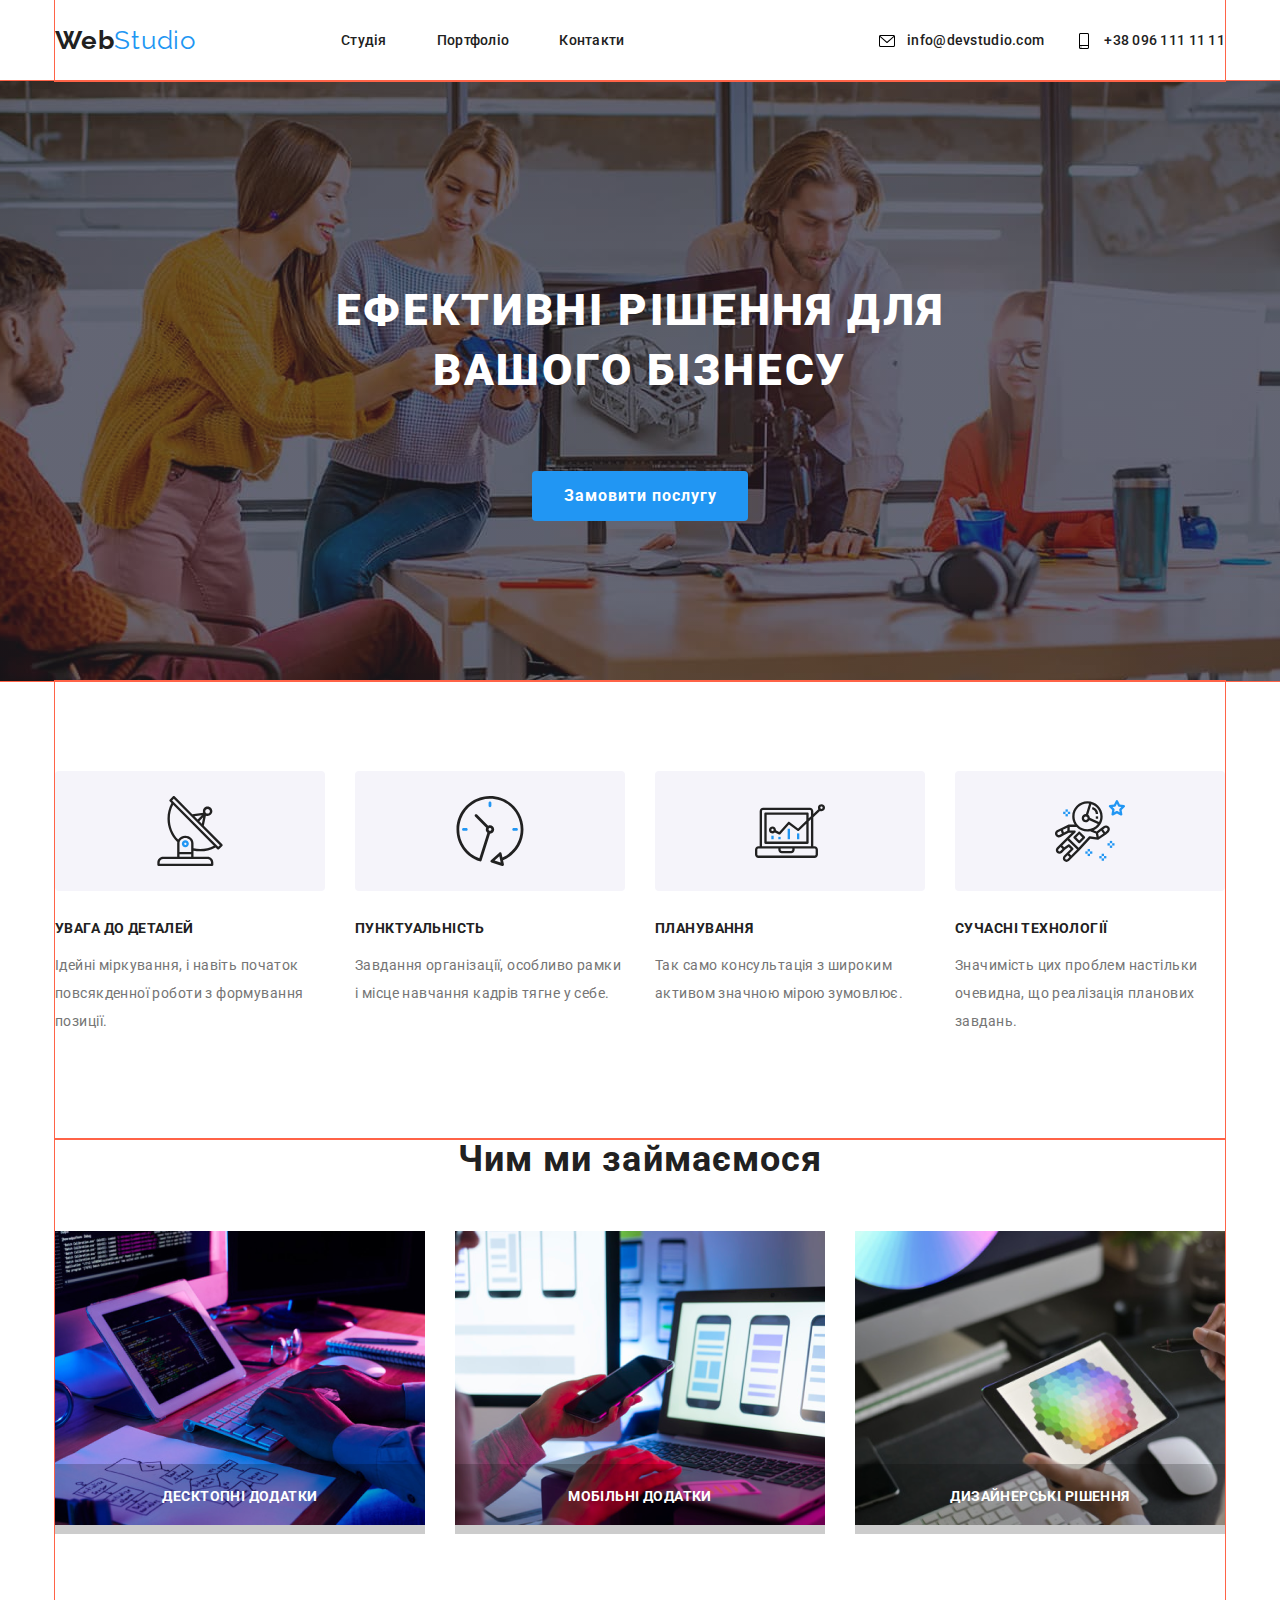
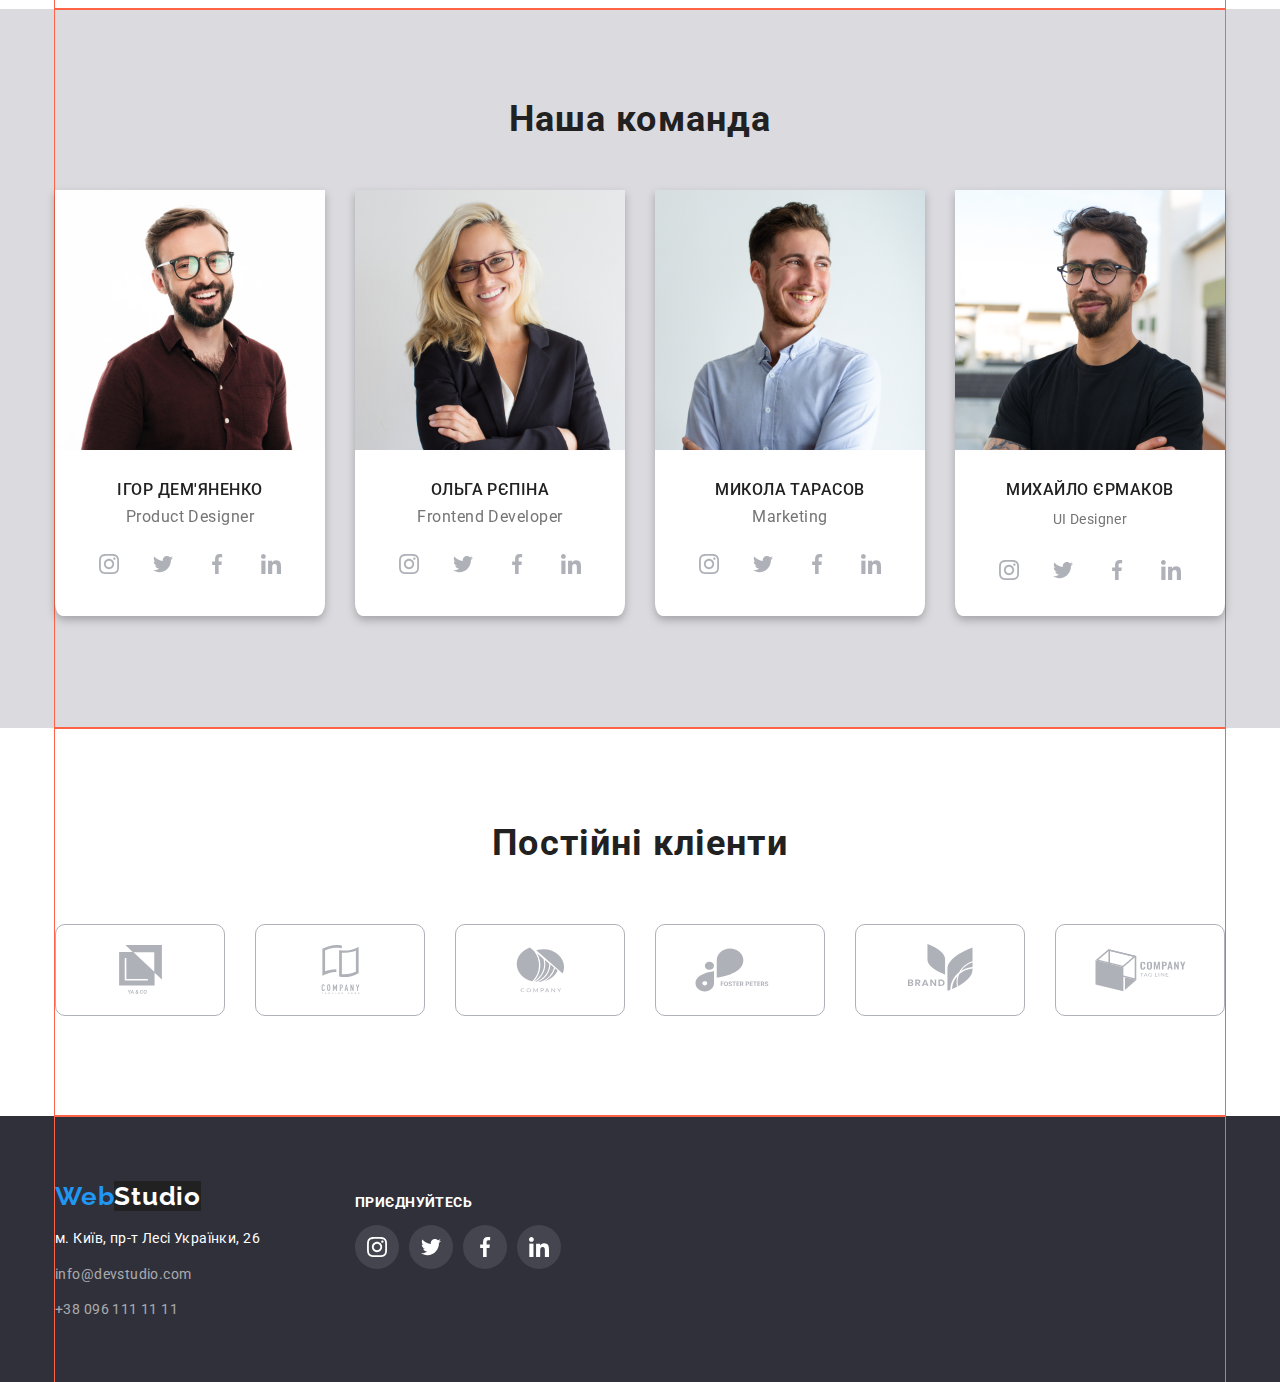
==== commit 2ba966bf: "StartModalWindow" ====
--- a/firstproject.html
+++ b/firstproject.html
@@ -70,7 +70,7 @@
             Ефективні рішення для <br />
             вашого бізнесу
           </h1>
-          <button class="button">Замовити послугу</button>
+          <button class="button" data-open-modal>Замовити послугу</button>
         </div>
       </section>
       <!--Особливості-->
@@ -180,28 +180,45 @@
                 <p class="text">Product Designer</p>
                 <ul class="menu list">
                   <li>
-                    <a href="" class="btn"
+                    <a
+                      href="https://www.instagram.com/"
+                      class="btn"
+                      target="_blank"
+                      rel="noreferrer noopener"
                       ><svg class="btn-icon">
                         <use href="./image/symbol-defs.svg#iconinstagram"></use>
                       </svg>
                     </a>
                   </li>
                   <li>
-                    <a href="" class="btn"
+                    <a
+                      href="https://twitter.com/i/flow/login"
+                      class="btn"
+                      target="_blank"
+                      rel="noreferrer noopener"
                       ><svg class="btn-icon">
                         <use href="./image/symbol-defs.svg#icontwitter"></use>
                       </svg>
                     </a>
                   </li>
                   <li>
-                    <a href="" class="btn"
+                    <a
+                      href="https://ru-ru.facebook.com/login.php"
+                      class="btn"
+                      target="_blank"
+                      rel="noreferrer noopener"
                       ><svg class="btn-icon">
                         <use href="./image/symbol-defs.svg#iconfacebook"></use>
                       </svg>
                     </a>
                   </li>
                   <li>
-                    <a href="" class="btn">
+                    <a
+                      href="https://ua.linkedin.com/"
+                      class="btn"
+                      target="_blank"
+                      rel="noreferrer noopener"
+                    >
                       <svg class="btn-icon">
                         <use href="./image/symbol-defs.svg#iconlinkedin"></use>
                       </svg>
@@ -218,28 +235,45 @@
                 <p class="text">Frontend Developer</p>
                 <ul class="menu list">
                   <li>
-                    <a href="" class="btn"
+                    <a
+                      href="https://www.instagram.com/"
+                      class="btn"
+                      target="_blank"
+                      rel="noreferrer noopener"
                       ><svg class="btn-icon">
                         <use href="./image/symbol-defs.svg#iconinstagram"></use>
                       </svg>
                     </a>
                   </li>
                   <li>
-                    <a href="" class="btn"
+                    <a
+                      href="https://twitter.com/i/flow/login"
+                      class="btn"
+                      target="_blank"
+                      rel="noreferrer noopener"
                       ><svg class="btn-icon">
                         <use href="./image/symbol-defs.svg#icontwitter"></use>
                       </svg>
                     </a>
                   </li>
                   <li>
-                    <a href="" class="btn"
+                    <a
+                      href="https://ru-ru.facebook.com/login.php"
+                      class="btn"
+                      target="_blank"
+                      rel="noreferrer noopener"
                       ><svg class="btn-icon">
                         <use href="./image/symbol-defs.svg#iconfacebook"></use>
                       </svg>
                     </a>
                   </li>
                   <li>
-                    <a href="" class="btn">
+                    <a
+                      href="https://ua.linkedin.com/"
+                      class="btn"
+                      target="_blank"
+                      rel="noreferrer noopener"
+                    >
                       <svg class="btn-icon">
                         <use href="./image/symbol-defs.svg#iconlinkedin"></use>
                       </svg>
@@ -256,28 +290,45 @@
                 <p class="text">Marketing</p>
                 <ul class="menu list">
                   <li>
-                    <a href="" class="btn"
+                    <a
+                      href="https://www.instagram.com/"
+                      class="btn"
+                      target="_blank"
+                      rel="noreferrer noopener"
                       ><svg class="btn-icon">
                         <use href="./image/symbol-defs.svg#iconinstagram"></use>
                       </svg>
                     </a>
                   </li>
                   <li>
-                    <a href="" class="btn"
+                    <a
+                      href="https://twitter.com/i/flow/login"
+                      class="btn"
+                      target="_blank"
+                      rel="noreferrer noopener"
                       ><svg class="btn-icon">
                         <use href="./image/symbol-defs.svg#icontwitter"></use>
                       </svg>
                     </a>
                   </li>
                   <li>
-                    <a href="" class="btn"
+                    <a
+                      href="https://ru-ru.facebook.com/login.php"
+                      class="btn"
+                      target="_blank"
+                      rel="noreferrer noopener"
                       ><svg class="btn-icon">
                         <use href="./image/symbol-defs.svg#iconfacebook"></use>
                       </svg>
                     </a>
                   </li>
                   <li>
-                    <a href="" class="btn">
+                    <a
+                      href="https://ua.linkedin.com/"
+                      class="btn"
+                      target="_blank"
+                      rel="noreferrer noopener"
+                    >
                       <svg class="btn-icon">
                         <use href="./image/symbol-defs.svg#iconlinkedin"></use>
                       </svg>
@@ -293,28 +344,45 @@
                 <p class="tex">UI Designer</p>
                 <ul class="menu list">
                   <li>
-                    <a href="" class="btn"
+                    <a
+                      href="https://www.instagram.com/"
+                      class="btn"
+                      target="_blank"
+                      rel="noreferrer noopener"
                       ><svg class="btn-icon">
                         <use href="./image/symbol-defs.svg#iconinstagram"></use>
                       </svg>
                     </a>
                   </li>
                   <li>
-                    <a href="" class="btn"
+                    <a
+                      href="https://twitter.com/i/flow/login"
+                      class="btn"
+                      target="_blank"
+                      rel="noreferrer noopener"
                       ><svg class="btn-icon">
                         <use href="./image/symbol-defs.svg#icontwitter"></use>
                       </svg>
                     </a>
                   </li>
                   <li>
-                    <a href="" class="btn"
+                    <a
+                      href="https://ru-ru.facebook.com/login.php"
+                      class="btn"
+                      target="_blank"
+                      rel="noreferrer noopener"
                       ><svg class="btn-icon">
                         <use href="./image/symbol-defs.svg#iconfacebook"></use>
                       </svg>
                     </a>
                   </li>
                   <li>
-                    <a href="" class="btn">
+                    <a
+                      href="https://ua.linkedin.com/"
+                      class="btn"
+                      target="_blank"
+                      rel="noreferrer noopener"
+                    >
                       <svg class="btn-icon">
                         <use href="./image/symbol-defs.svg#iconlinkedin"></use>
                       </svg>
@@ -403,28 +471,49 @@
           <p class="footertext">Приєднуйтесь</p>
           <ul class="footer list">
             <li class="icon">
-              <a href=""
+              <a
+                href=" https://www.instagram.com/"
+                target="_blank"
+                rel="noreferrer noopener"
+                target="_blank"
+                rel="noreferrer noopener"
                 ><svg class="icon-one">
                   <use href="./image/symbol-defs.svg#iconinstagram"></use>
                 </svg>
               </a>
             </li>
             <li class="icon">
-              <a href=""
+              <a
+                href=" https://twitter.com/i/flow/login"
+                target="_blank"
+                rel="noreferrer noopener"
+                target="_blank"
+                rel="noreferrer noopener"
                 ><svg class="icon-two">
                   <use href="./image/symbol-defs.svg#icontwitter"></use>
                 </svg>
               </a>
             </li>
             <li class="icon">
-              <a href=""
+              <a
+                href="https://ru-ru.facebook.com/login.php"
+                target="_blank"
+                rel="noreferrer noopener"
+                target="_blank"
+                rel="noreferrer noopener"
                 ><svg class="icon-three">
                   <use href="./image/symbol-defs.svg#iconfacebook"></use>
                 </svg>
               </a>
             </li>
             <li class="icon">
-              <a href="">
+              <a
+                href="https://ua.linkedin.com/"
+                target="_blank"
+                rel="noreferrer noopener"
+                target="_blank"
+                rel="noreferrer noopener"
+              >
                 <svg class="icon-four">
                   <use href="./image/symbol-defs.svg#iconlinkedin"></use>
                 </svg>
@@ -434,5 +523,28 @@
         </div>
       </div>
     </footer>
+    <div class="backdrop is-hidden" data-backdrop>
+      <div class="modal">
+        <batton class="modalbutton" data-close-modal>Відправити</batton>
+      </div>
+    </div>
+    <script>
+      const refs = {
+        openModalBtn: document.querySelector("[data-open-modal]"),
+        closeModalBtn: document.querySelector("[data-close-modal]"),
+        backdrop: document.querySelector("[data-backdrop]"),
+      };
+      refs.openModalBtn.addEventListener("click", toggleModal);
+      refs.closeModalBtn.addEventListener("click", toggleModal);
+
+      refs.backdrop.addEventListener("click", logBackDropClick);
+
+      function toggleModal() {
+        refs.backdrop.classList.toggle("is-hidden");
+      }
+      function logBackDropClick() {
+        console.log("Это клик в бекдроп");
+      }
+    </script>
   </body>
 </html>
--- a/css/styles.css
+++ b/css/styles.css
@@ -40,6 +40,9 @@
   margin-right: auto;
   display: block;
   cursor: pointer;
+  border: none;
+  border-radius: 4px;
+  letter-spacing: 1px;
 }
 
 /* Списки  */
@@ -496,7 +499,7 @@
   margin-top: 0;
   margin-bottom: 0;
 }
-.adress{
+.adress {
   margin-bottom: 60px;
 }
 .adrs {
@@ -539,7 +542,6 @@
 .footer.list {
   display: flex;
   margin-left: 95px;
-  
 }
 
 .icon {
@@ -589,3 +591,52 @@
   background-color: var(--accent-color);
   cursor: pointer;
 }
+
+.backdrop {
+  position: fixed;
+  top: 0;
+  left: 0;
+  width: 100%;
+  height: 100%;
+  background-color: rgba(68, 65, 65, 0.5);
+}
+
+.backdrop.is-hidden {
+  opacity: 0;
+  pointer-events: none;
+}
+
+.modal {
+  position: absolute;
+  top: 50%;
+  left: 50%;
+  background-color: var(--primery-White-color);
+
+  width: 530px;
+  height: 580px;
+  transform: translate(-50%, -50%);
+}
+.modalbutton {
+  position: absolute;
+  bottom: 40px;
+  left: 50%;
+  transform: translate(-50%, -50%);
+
+  color: var(--primery-White-color);
+  background-color: var(--accent-color);
+  width: 216px;
+  height: 50px;
+
+  font-weight: 700;
+  font-size: 16px;
+  line-height: 1.87;
+  text-align: center;
+  margin-left: auto;
+  margin-right: auto;
+  display: block;
+  cursor: pointer;
+  border: none;
+  border-radius: 4px;
+  letter-spacing: 1px;
+  padding-top: 10px;
+}
